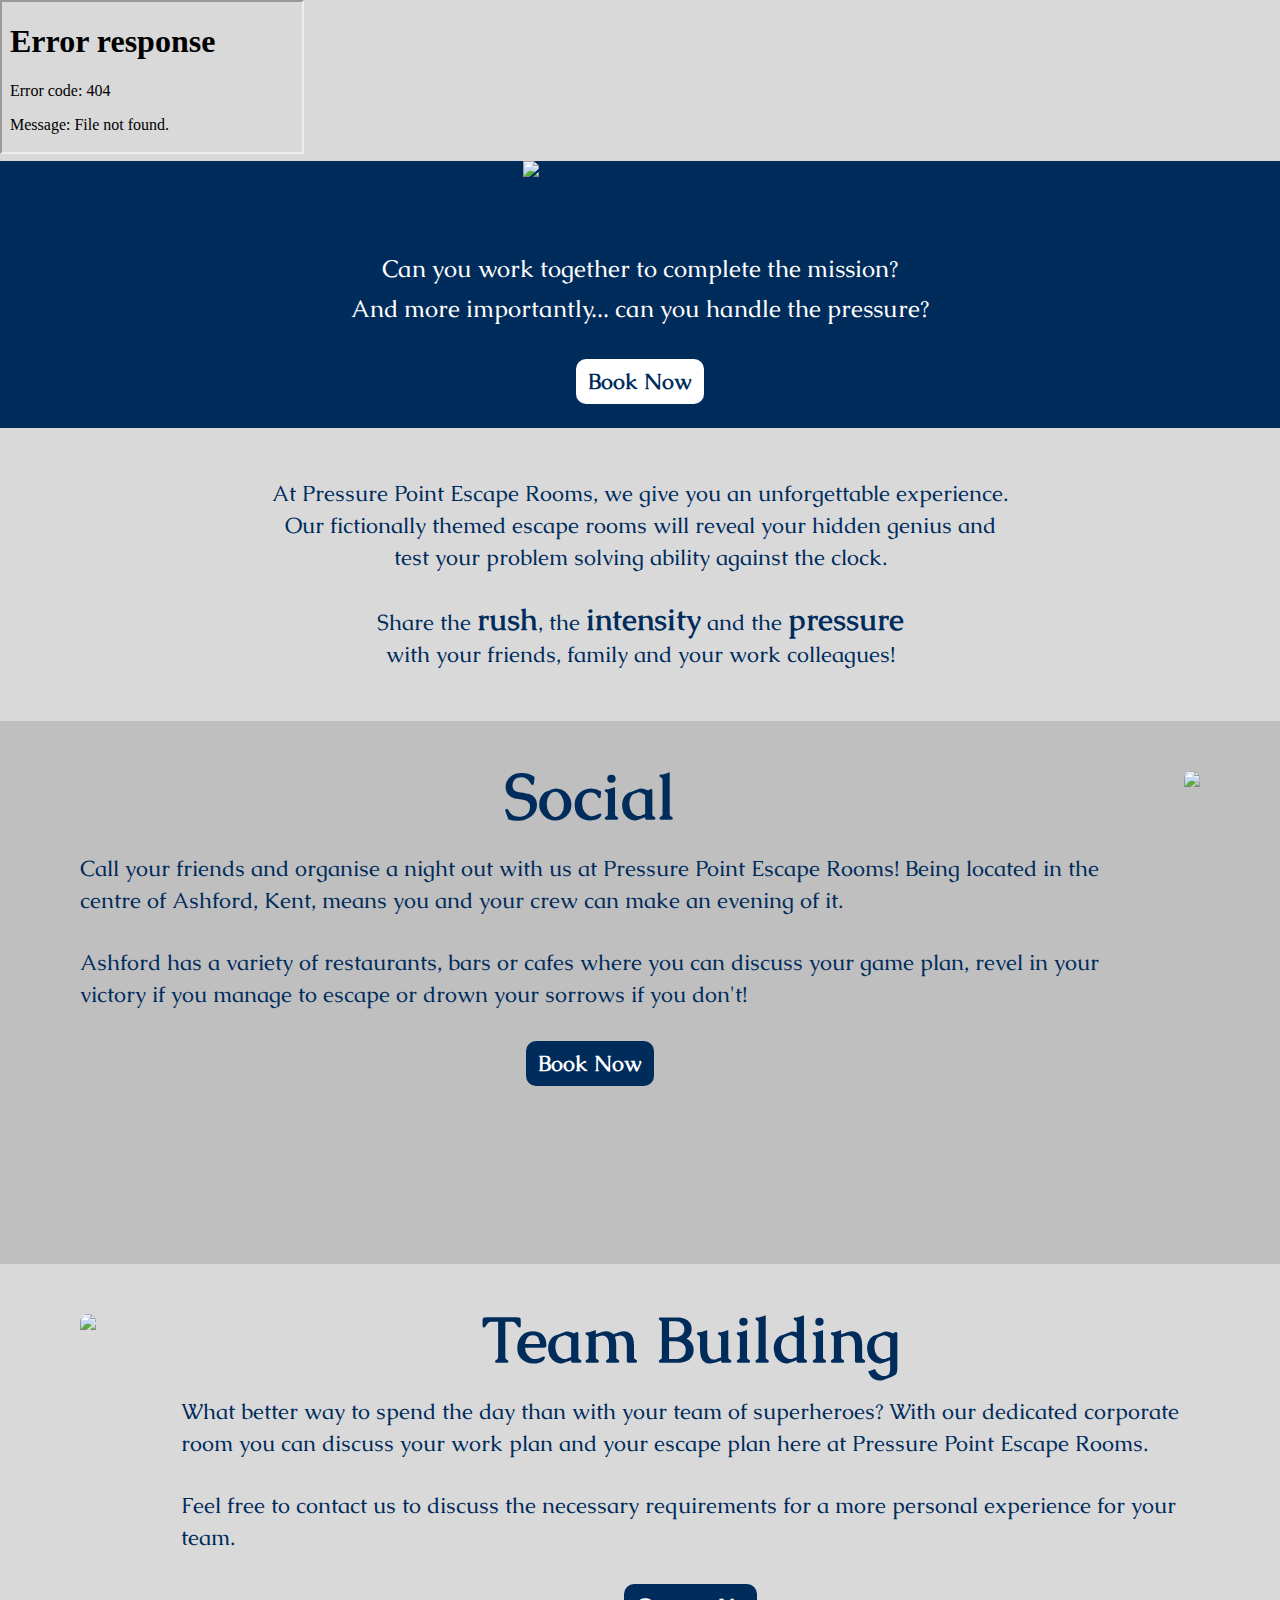
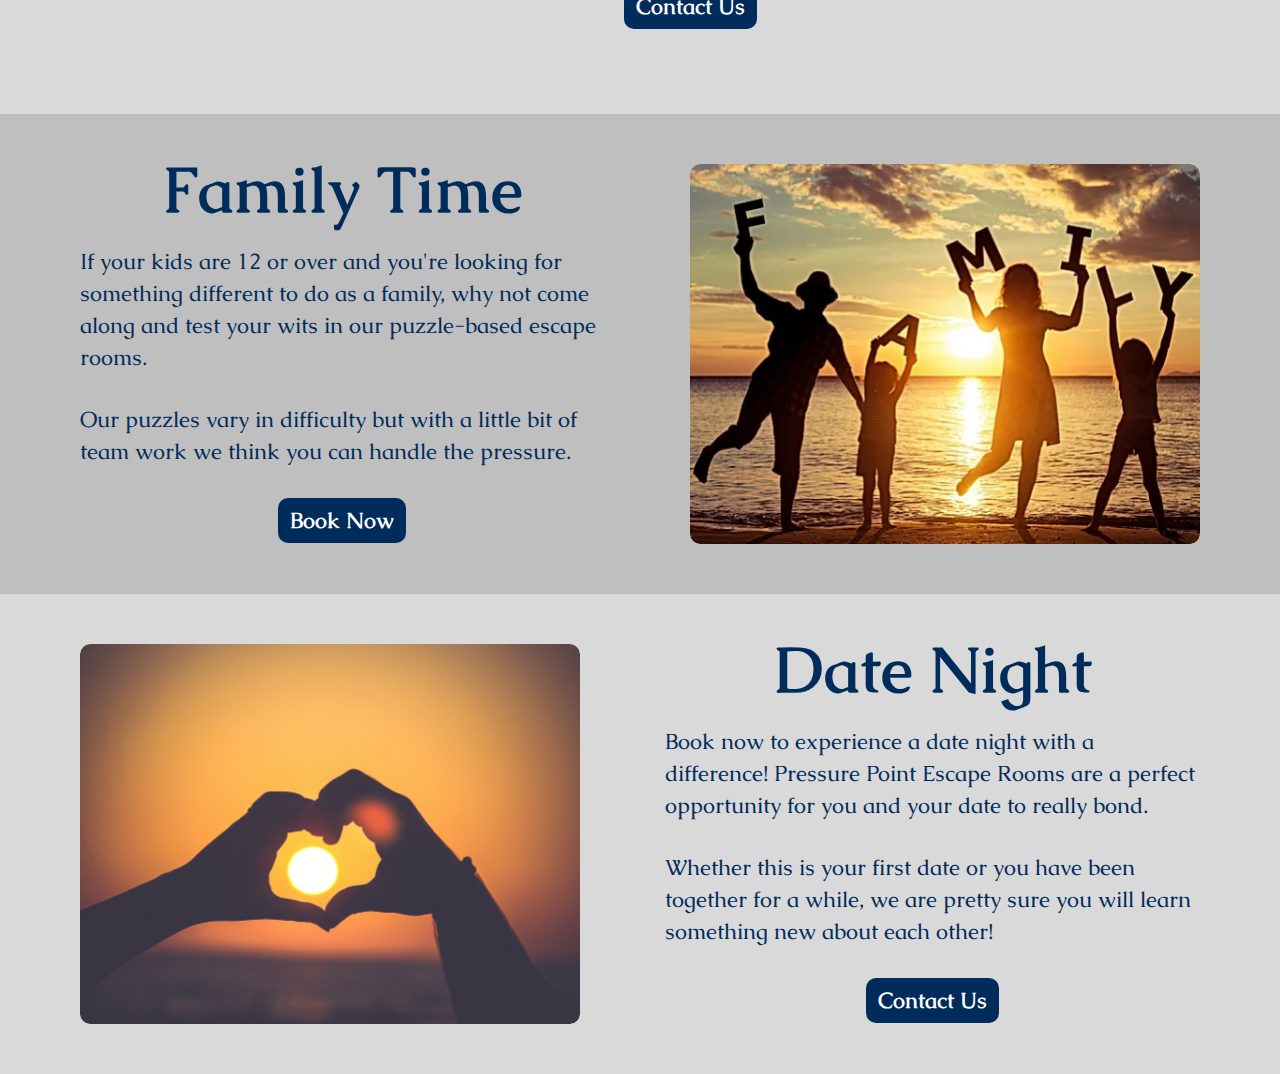
==== index.html @ ad5d79b1 "Update index.html" ====
<!DOCTYPE html>
<html lang="en">

<head>
    <meta charset="UTF-8">
    <meta name="viewport" content="width=device-width, initial-scale=1.0">

    <script src="https://code.jquery.com/jquery-3.7.1.min.js"
        integrity="sha256-/JqT3SQfawRcv/BIHPThkBvs0OEvtFFmqPF/lYI/Cxo=" crossorigin="anonymous"></script>

    <script src="scripts/script.js"></script>

    <link rel="preconnect" href="https://fonts.googleapis.com">
    <link rel="preconnect" href="https://fonts.gstatic.com" crossorigin>
    <link href="https://fonts.googleapis.com/css2?family=Caudex:wght@400;700&display=swap" rel="stylesheet">

    <link rel="stylesheet" href="https://cdnjs.cloudflare.com/ajax/libs/font-awesome/4.7.0/css/font-awesome.min.css">

    <link rel="stylesheet" href="styles/styles.css">

    <title>Pressue Point Escape Rooms</title>
</head>

<body>

    <div data-include="_header"></div>
    <iframe id="myHtml" src="partials/_header"></iframe>

    <div class="hero">
        <div class="hero-container main-container">
            <img src="images/icons/logo-white.svg" alt="Pressure Point Escape Rooms icon" class="hero__image" />
            <div class="hero__title">
                <h2>Can you work together to complete the mission?</h2>
                <h2>And more importantly... can you handle the pressure?</h2>
            </div>

            <button class="btn-secondary">Book Now</button>
        </div>
    </div>

    <div class="panel panel__primary">
        <div class="welcome-panel main-container">
            <p class="welcome-intro">At Pressure Point Escape Rooms, we give you an unforgettable experience. Our
                fictionally themed escape rooms
                will reveal your hidden genius and test your problem solving ability against the clock.</p>

            <p class="welcome-share">Share the <span>rush</span>, the <span>intensity</span> and the
                <span>pressure</span>
                with your friends, family and your work colleagues!
            </p>
        </div>
    </div>

    <div class="panel panel__secondary">
        <div class="panel__usp main-container">
            <div class="content">
                <h3 class="panel-title">Social</h3>
                <p>
                    Call your friends and organise a night out with us at Pressure Point Escape Rooms! Being located in
                    the centre of Ashford, Kent, means you and your crew can make an evening of it.
                </p>
                <p>
                    Ashford has a variety of restaurants, bars or cafes where you can discuss your game plan, revel in
                    your victory if you manage to escape or drown your sorrows if you don't!
                </p>
                <button class="btn-primary">Book Now</button>
            </div>
            <img src="images/social.jpg" class="img-social">
        </div>
    </div>

    <div class="panel">
        <div class="panel__usp panel-reverse main-container">
            <div class="content">
                <h3 class="panel-title">Team Building</h3>
                <p>
                    What better way to spend the day than with your team of superheroes? With our dedicated corporate
                    room
                    you can discuss your work plan and your escape plan here at Pressure Point Escape Rooms.
                </p>
                <p>
                    Feel free to contact us to discuss the necessary requirements for a more personal experience for
                    your
                    team.
                </p>
                <button class="btn-primary">Contact Us</button>
            </div>
            <img src="images/teamwork.jpg" class="img-teamwork">
        </div>
    </div>

    <div class="panel panel__secondary">
        <div class="panel__usp main-container">
            <div class="content">
                <h3 class="panel-title">Family Time</h3>
                <p>
                    If your kids are 12 or over and you're looking for something different to do as a family, why not
                    come along and test your wits in our puzzle-based escape rooms.
                </p>
                <p>
                    Our puzzles vary in difficulty but with a little bit of team work we think you can handle the
                    pressure.
                </p>
                <button class="btn-primary">Book Now</button>
            </div>
            <img src="images/family.jpg" class="img-family">
        </div>
    </div>

    <div class="panel">
        <div class="panel__usp panel-reverse main-container">
            <div class="content">
                <h3 class="panel-title">Date Night</h3>
                <p>
                    Book now to experience a date night with a difference! Pressure Point Escape Rooms are a perfect
                    opportunity for you and your date to really bond.
                </p>
                <p>
                    Whether this is your first date or you have been together for a while, we are pretty sure you will
                    learn
                    something new about each other!
                </p>
                <button class="btn-primary">Contact Us</button>
            </div>
            <img src="images/date.jpg" class="img-date">
        </div>
    </div>

    <div data-include="_footer"></div>
</body>

</html>
---- styles/styles.css ----
*,
*::before,
*::after {
  box-sizing: border-box;
}

* {
  margin: 0;
}

html,
body {
  height: 100%;
}

img,
picture,
video,
canvas,
svg {
  display: block;
  max-width: 100%;
}

input,
button,
textarea,
select,
address {
  font: inherit;
}

a {
  text-decoration: none;
}

p,
h1,
h2,
h3,
h4,
h5,
h6 {
  overflow-wrap: break-word;
}

body {
  font-family: "Caudex", serif;
  font-weight: 400;
  font-size: 0.75rem;
  color: hsl(211, 100%, 18%);
  background-color: hsl(0, 0%, 85%);
}

p {
  line-height: 1.25rem;
}

button {
  font-size: 1rem;
  font-weight: 700;
  padding: 0.5rem 0.75rem;
  border: none;
  border-radius: 0.625rem;
  transition: transform 0.2s ease-in-out;
}
button:hover {
  cursor: pointer;
  transform: scale(1.1);
}

.btn-primary {
  background-color: hsl(211, 100%, 18%);
  color: hsl(0, 0%, 100%);
}
.btn-primary:hover {
  background-color: hsl(0, 0%, 100%);
  color: hsl(211, 100%, 18%);
  border: 2px solid hsl(211, 100%, 18%);
}

.btn-secondary {
  background-color: hsl(0, 0%, 100%);
  color: hsl(211, 100%, 18%);
}
.btn-secondary:hover {
  background-color: hsl(211, 100%, 18%);
  color: hsl(0, 0%, 100%);
  border: 2px solid hsl(0, 0%, 100%);
}

.main-container {
  max-width: 100%;
  padding: 0px 10px;
  display: grid;
  margin: 0 auto;
}

.panel-reverse {
  flex-direction: row-reverse;
}

.panel {
  padding: 1.5rem 0;
  gap: 1.875rem;
}
.panel__primary {
  background-color: hsl(0, 0%, 85%);
}
.panel__secondary {
  background-color: hsl(0, 0%, 75%);
}
.panel__usp {
  display: flex;
  justify-content: space-between;
  gap: 2.5rem;
}
.panel__usp .content {
  display: flex;
  flex-direction: column;
  align-items: center;
  gap: 1rem;
}
.panel__usp .content .panel-title {
  font-size: 2rem;
  font-weight: 700;
  line-height: 2rem;
}
.panel__usp .content p {
  align-self: flex-start;
}
.panel__usp img {
  border-radius: 0.625rem;
}
.panel__usp .img-social,
.panel__usp .img-teamwork,
.panel__usp .img-family,
.panel__usp .img-date {
  display: none;
}

@media screen and (min-width: 48rem) {
  body {
    font-size: 1rem;
  }
  p {
    line-height: 1.6rem;
  }
  .main-container {
    max-width: 45rem;
    padding: 0px;
  }
}
@media screen and (min-width: 54rem) {
  .main-container {
    max-width: 52rem;
  }
  .panel__usp .img-social,
  .panel__usp .img-teamwork,
  .panel__usp .img-family,
  .panel__usp .img-date {
    display: block;
  }
  .panel__usp .img-social {
    height: 350px;
  }
  .panel__usp .img-teamwork {
    height: 260px;
  }
  .panel__usp .img-family,
  .panel__usp .img-date {
    height: 300px;
  }
}
@media screen and (min-width: 64rem) {
  body {
    font-size: 1.375rem;
  }
  p {
    line-height: 2rem;
  }
  button {
    font-size: 1.375rem;
  }
  .main-container {
    max-width: 62rem;
  }
  .panel {
    padding: 3.125rem 0;
  }
  .panel__usp {
    gap: 5.3125rem;
  }
  .panel__usp .content {
    gap: 1.875rem;
  }
  .panel__usp .content .panel-title {
    font-size: 4rem;
    line-height: 3.25rem;
  }
  .panel__usp .img-social {
    height: 443px;
  }
  .panel__usp .img-teamwork {
    height: 350px;
  }
  .panel__usp .img-family,
  .panel__usp .img-date {
    height: 380px;
  }
}
@media screen and (min-width: 75rem) {
  .main-container {
    max-width: 70rem;
  }
}
header {
  width: 100%;
  background-color: hsl(211, 100%, 18%);
  height: 5rem;
  padding: 0.625rem 0;
}
header .header-container {
  display: grid;
  grid-template-columns: 1fr max-content 1fr;
  grid-template-rows: 1fr;
  align-items: center;
}
header .header-container .header__logo {
  width: 3.25rem;
}
header .header-container .header__btn {
  justify-self: flex-end;
}
header .header-container .menu-mobile {
  color: hsl(0, 0%, 100%);
  font-size: 2.5rem;
  justify-self: flex-end;
}
header .header-container .menu-desktop {
  display: none;
}
header .nav-overlay {
  height: 0;
  width: 100%;
  position: fixed;
  z-index: 1;
  left: 0;
  top: 0;
  background-color: rgba(0, 44, 92, 0.9);
  overflow-x: hidden;
  transition: 0.5s;
}
header .overlay-menu {
  position: relative;
  top: 25%;
  width: 100%;
  text-align: center;
  margin-top: 30px;
}
header .nav-overlay .nav-item {
  padding: 8px;
  text-decoration: none;
  font-size: 36px;
  color: hsl(0, 0%, 100%);
  display: block;
  transition: 0.3s;
}
header .nav-overlay .nav-item:hover,
header .nav-overlay .nav-item:focus {
  font-size: 40px;
}
header .nav-overlay .btn-close {
  position: absolute;
  top: 20px;
  right: 45px;
  font-size: 60px;
}

@media screen and (min-width: 48rem) {
  header {
    height: 6.75rem;
  }
  header .header-container .header__logo {
    width: 3.75rem;
  }
  header .header-container .header__btn {
    grid-column: 3/4;
  }
  header .header-container .header__nav {
    grid-column: 2/3;
    grid-row: 1/2;
  }
  header .header-container .menu-mobile {
    display: none;
  }
  header .header-container .menu-desktop {
    display: flex;
    align-items: flex-end;
    gap: 2.5rem;
  }
  header .header-container .menu-desktop .nav-item {
    color: hsl(0, 0%, 100%);
    font-size: 1.25rem;
  }
  header .header-container .menu-desktop .active {
    font-size: 1.5rem;
    font-weight: 700;
    text-decoration: underline;
    text-underline-offset: 0.5rem;
  }
}
@media screen and (max-height: 450px) {
  header .overlay-menu .nav-item {
    font-size: 20px;
  }
  header .overlay-menu .btn-close {
    font-size: 40px;
    top: 15px;
    right: 35px;
  }
}
footer {
  background-color: hsl(211, 100%, 18%);
  width: 100%;
  padding: 1.5rem 0;
}
footer .footer-container {
  display: grid;
  grid-template-columns: 1fr;
  gap: 2rem;
}
footer .footer-container .footer__logo {
  width: 110px;
}
footer .footer-container .info__company {
  grid-row: 2/3;
  display: flex;
  justify-content: space-around;
}
footer .footer-container .info__company .address {
  color: hsl(0, 0%, 100%);
  font-size: 0.6875rem;
}
footer .footer-container .info__company .address__name {
  font-size: 0.875rem;
  font-weight: 700;
}
footer .footer-container .info__links {
  font-size: 0.8125rem;
  display: flex;
  gap: 0.5rem;
  justify-content: center;
}
footer .footer-container .info__links .link-item {
  display: flex;
  flex-direction: column;
  align-items: center;
  width: 5rem;
  color: hsl(0, 0%, 100%);
  text-align: center;
}
footer .footer-container .info__links .link-item .icon-container {
  height: 1.875rem;
}
footer .footer-container .info__links .link-item .icon-container .icon-email {
  width: 25px;
}
footer .footer-container .info__links .link-item .icon-container .icon-pin {
  width: 20px;
}
footer .footer-container .info__links .link-item .icon-container .icon-privacy,
footer .footer-container .info__links .link-item .icon-container .icon-terms {
  width: 20px;
}
footer .footer-container .info__social {
  display: flex;
  justify-content: center;
  gap: 2.5rem;
}

@media screen and (min-width: 48rem) {
  footer .footer-container {
    grid-template-columns: 1fr 1fr;
  }
  footer .footer-container .info__company {
    grid-row: 1/3;
    justify-content: normal;
    gap: 1rem;
  }
  footer .footer-container .info__company .address {
    font-size: 0.875rem;
  }
  footer .footer-container .info__company .address__name {
    font-size: 1rem;
  }
  footer .footer-container .footer__logo {
    width: 145px;
  }
  footer .footer-container .info__social {
    justify-content: flex-end;
    align-items: flex-end;
  }
  footer .footer-container .info__links {
    justify-content: flex-end;
  }
  footer .footer-container .info__links .link-item .icon-container .icon-email {
    width: 36px;
  }
  footer .footer-container .info__links .link-item .icon-container .icon-pin {
    width: 26px;
  }
  footer .footer-container .info__links .link-item .icon-container .icon-privacy,
  footer .footer-container .info__links .link-item .icon-container .icon-terms {
    width: 32px;
  }
}
.hero {
  background-color: hsl(211, 100%, 18%);
}
.hero .hero-container {
  display: flex;
  justify-items: center;
  gap: 1.25rem;
  flex-direction: column;
  align-items: center;
  padding-bottom: 1.5rem;
}
.hero__image {
  width: 150px;
}
.hero__title {
  color: hsl(0, 0%, 100%);
  text-align: center;
  line-height: 1.8rem;
}
.hero__title h2 {
  font-size: 0.875rem;
  font-weight: 400;
}

.welcome-panel {
  display: flex;
  flex-direction: column;
  align-items: center;
  text-align: center;
  gap: 1.875rem;
}
.welcome-panel .welcome-intro {
  max-width: 46.25rem;
}
.welcome-panel .welcome-share {
  max-width: 33.125rem;
}
.welcome-panel span {
  font-size: 1rem;
  font-weight: 700;
}

@media screen and (min-width: 48rem) {
  .hero__image {
    width: 235px;
  }
  .hero .hero-container {
    gap: 1.875rem;
  }
  .hero__title {
    line-height: 2.5rem;
  }
  .hero__title h2 {
    font-size: 1.5rem;
  }
  .welcome-panel span {
    font-size: 1.875rem;
  }
}/*# sourceMappingURL=styles.css.map */
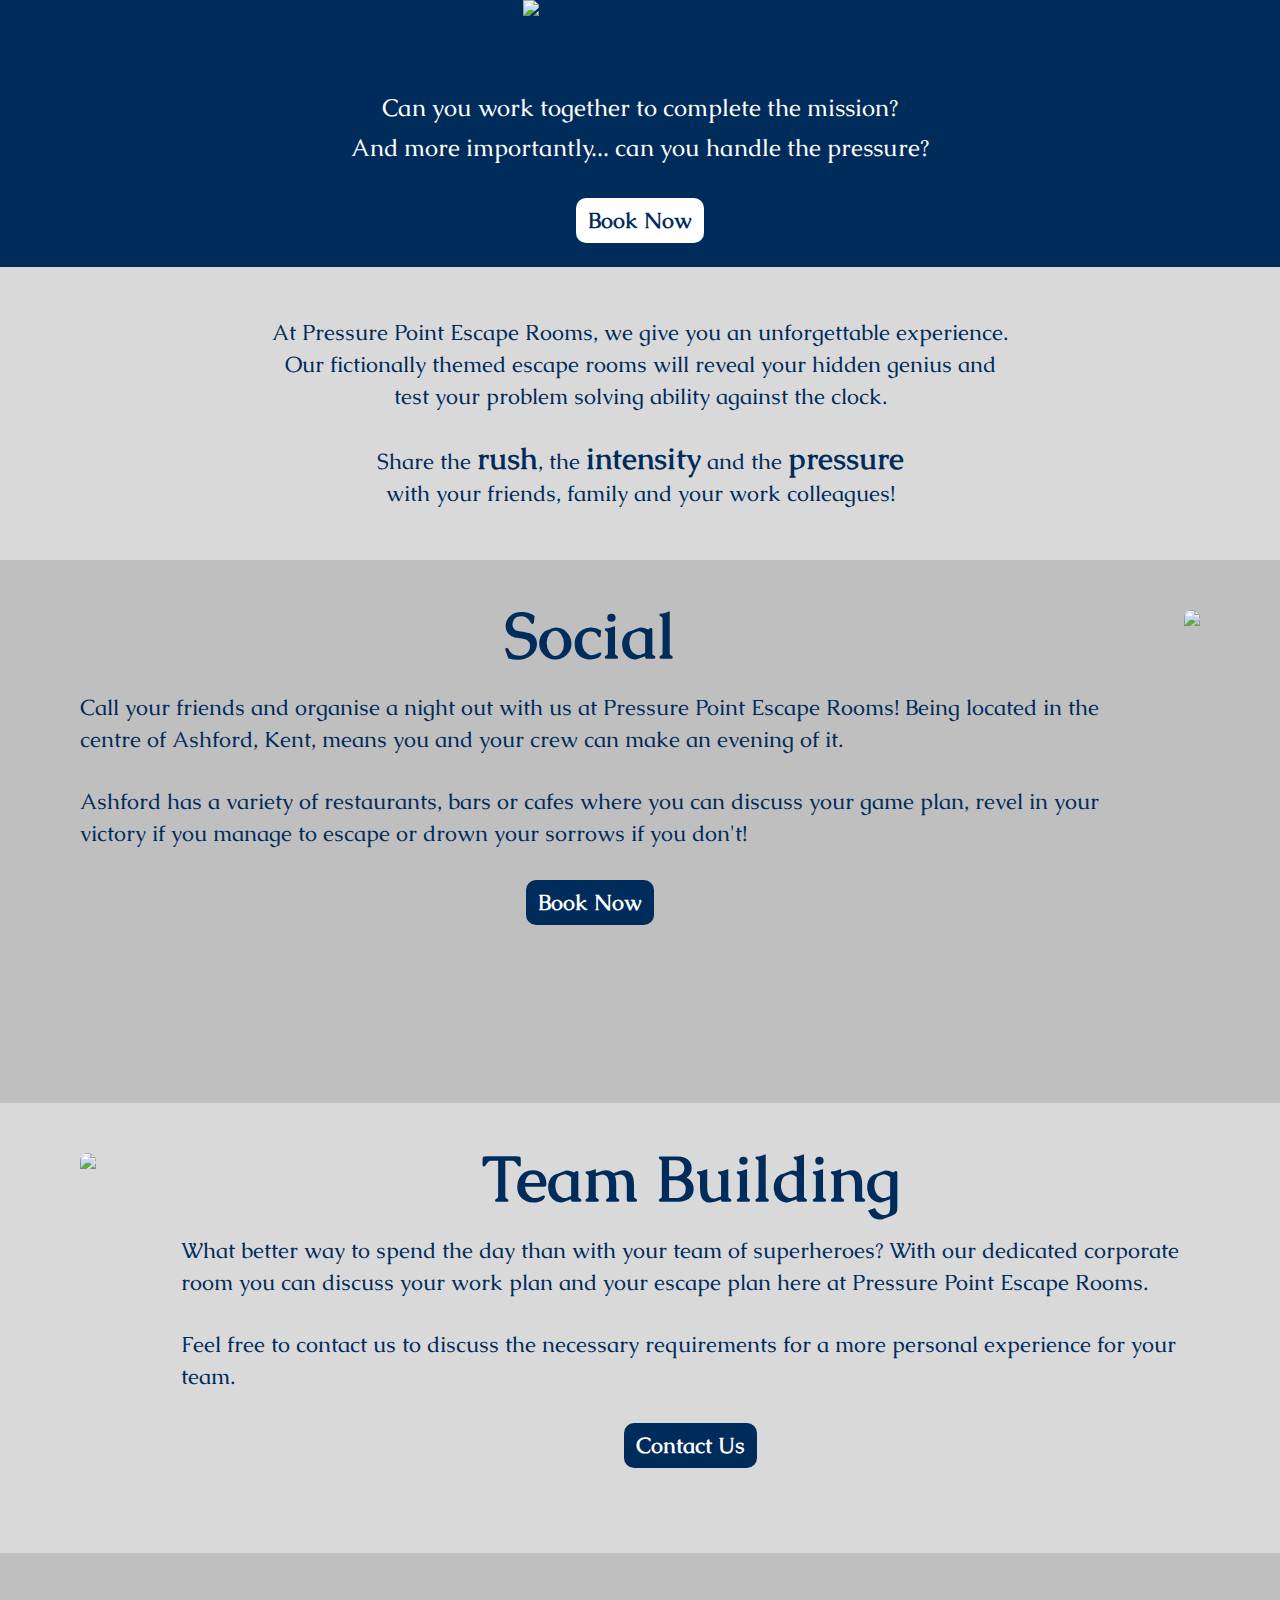
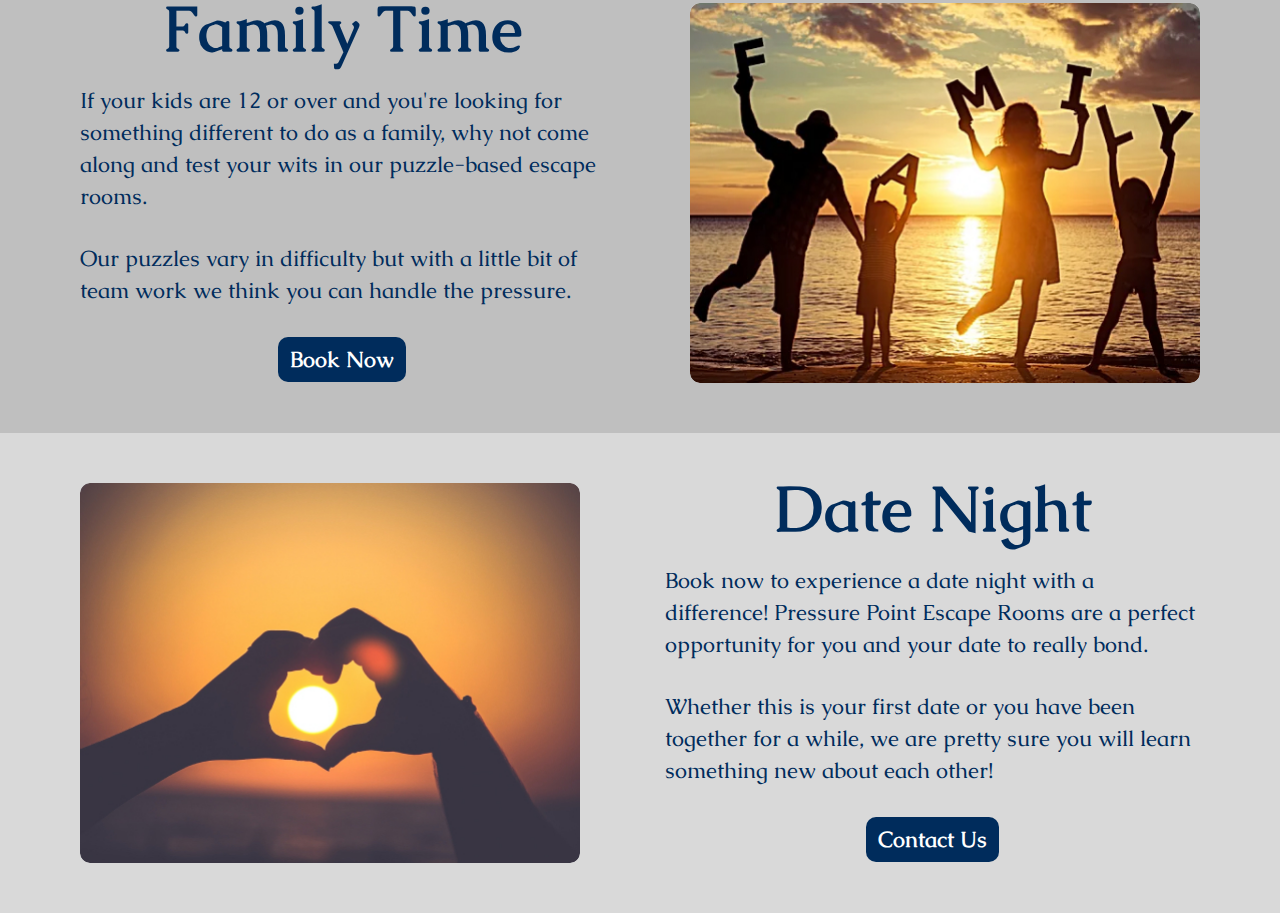
==== commit fd7c642c: "Update index.html" ====
--- a/index.html
+++ b/index.html
@@ -24,7 +24,6 @@
 <body>
 
     <div data-include="_header"></div>
-    <iframe id="myHtml" src="partials/_header"></iframe>
 
     <div class="hero">
         <div class="hero-container main-container">
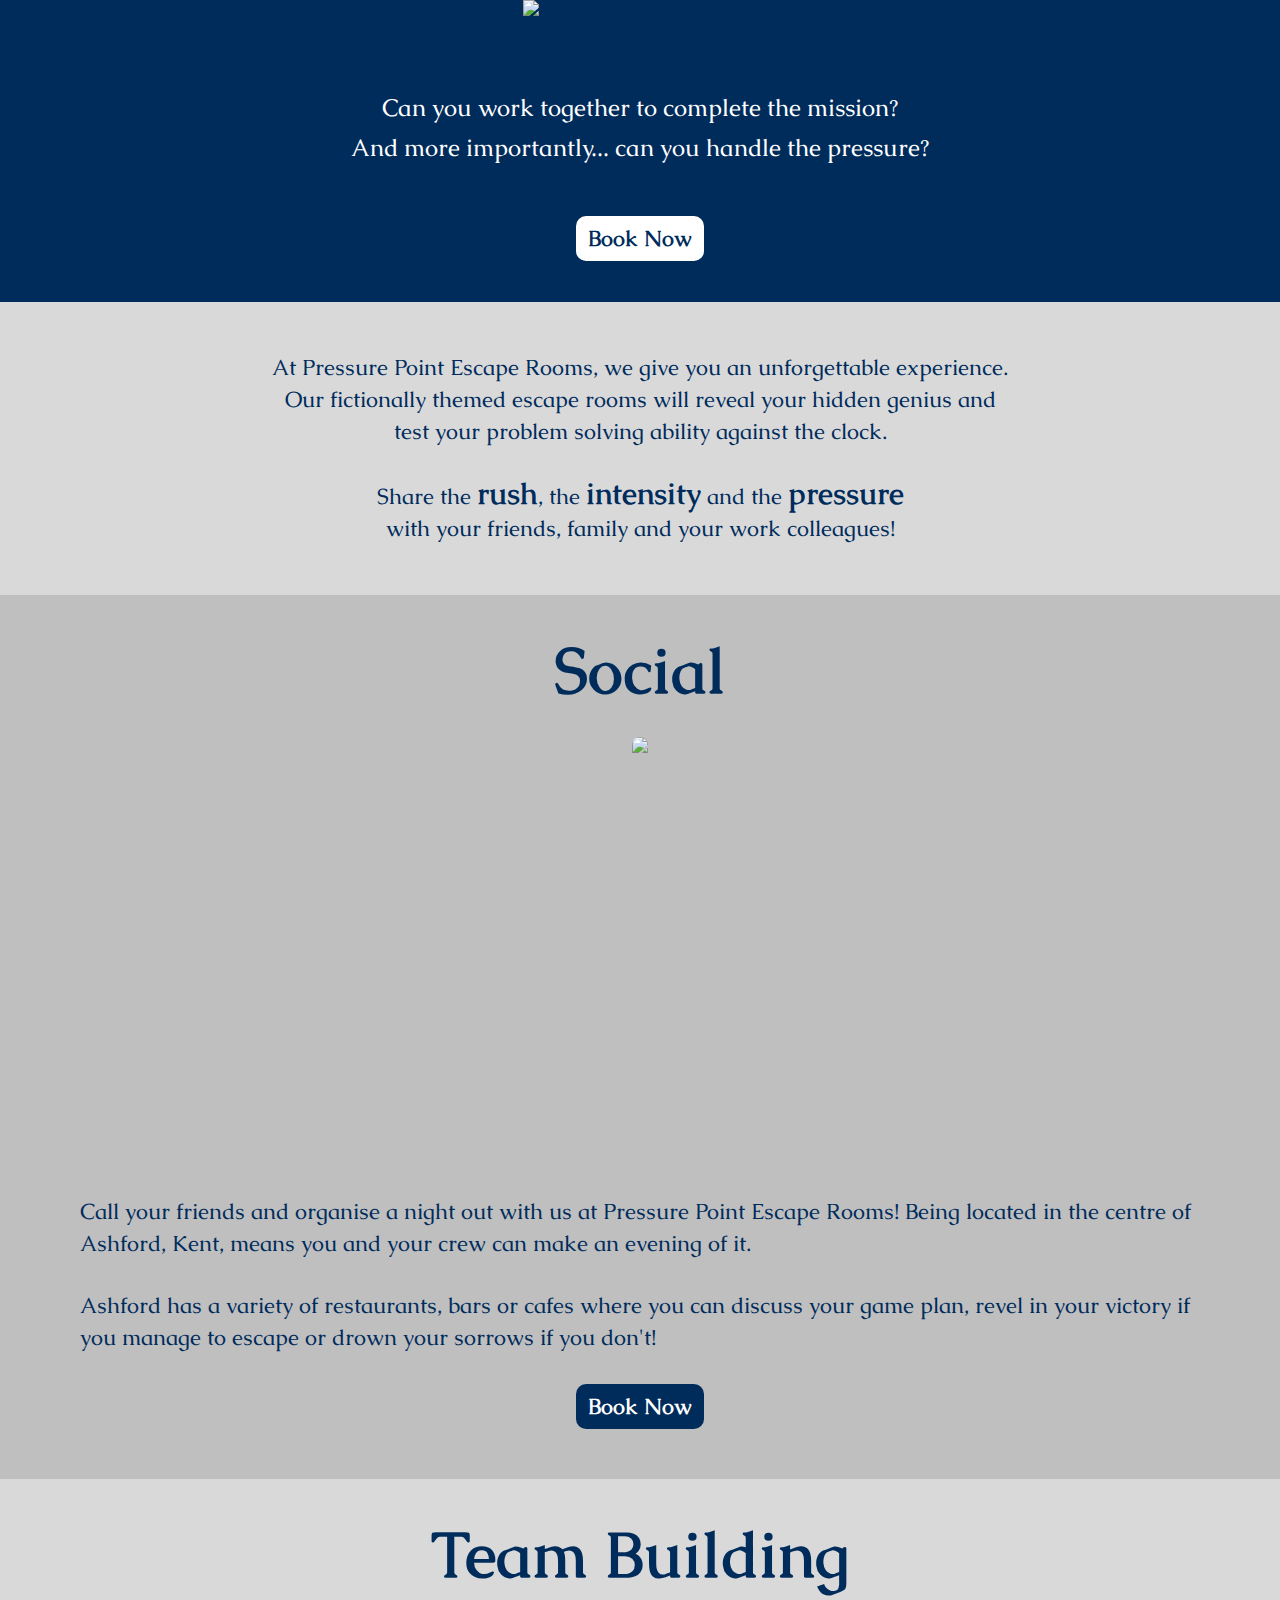
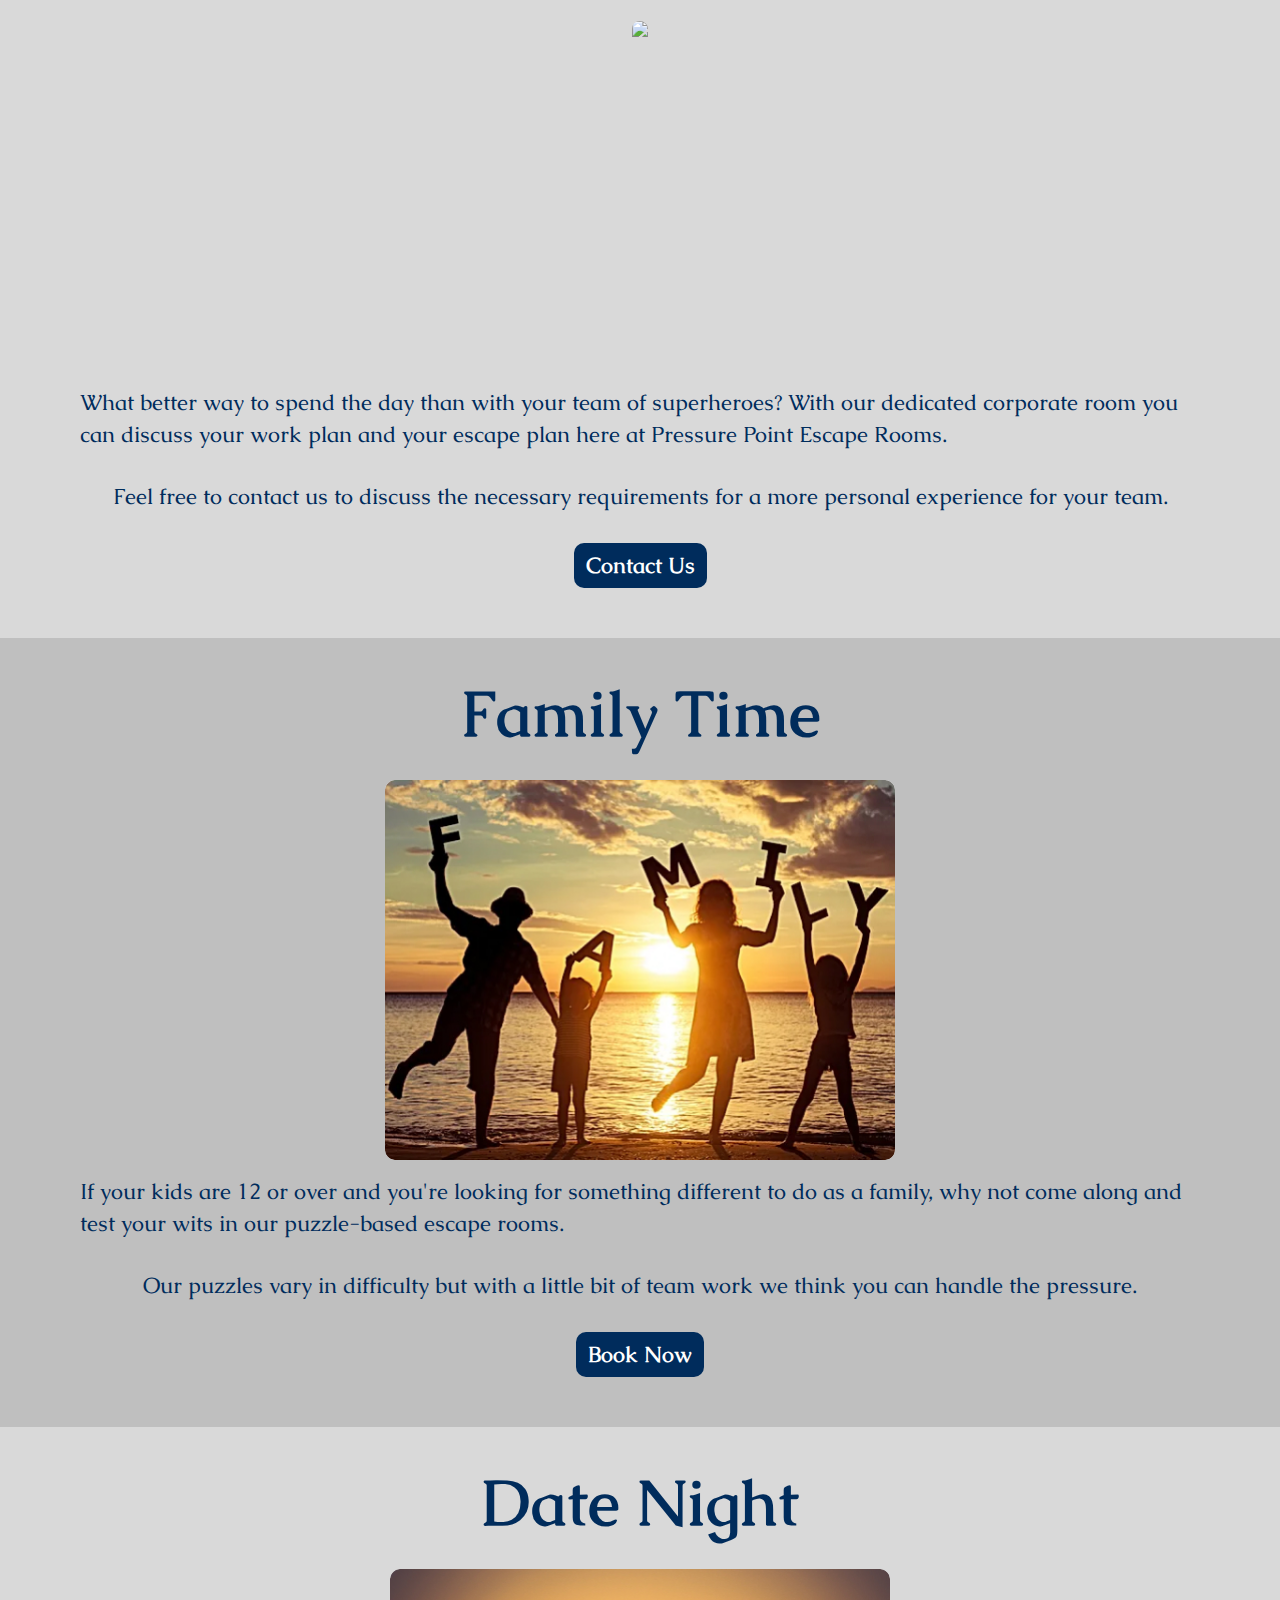
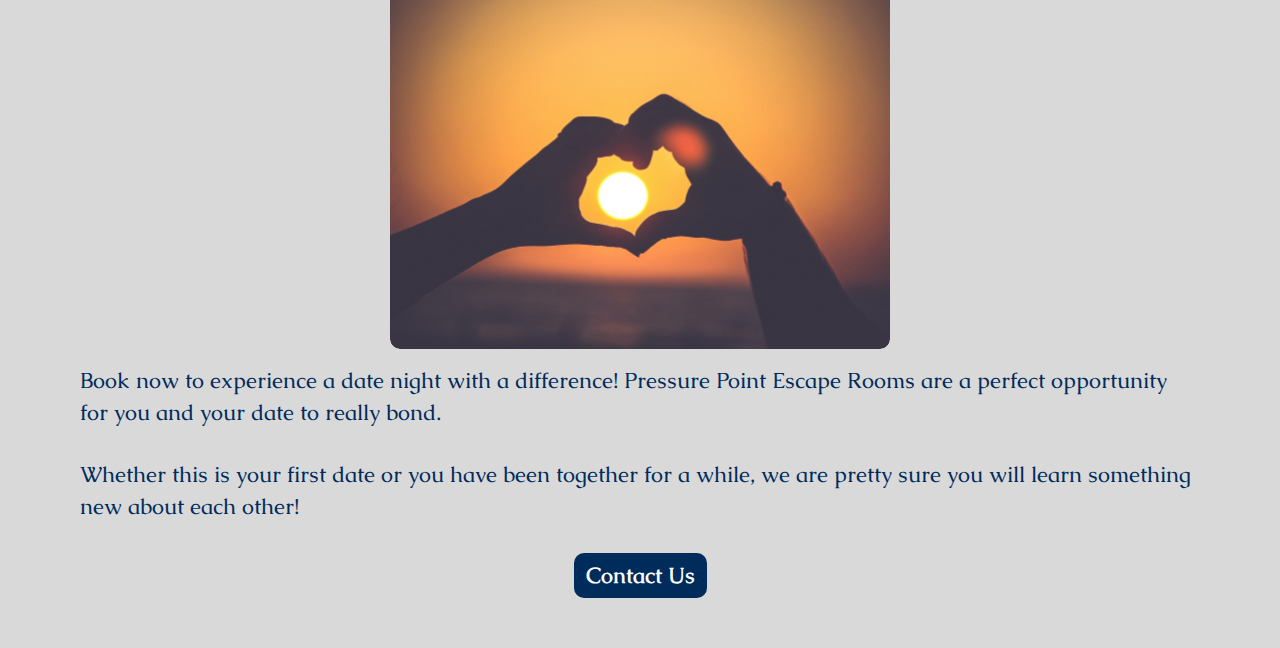
==== commit cc7bc7dd: "refactoring mobile view" ====
--- a/index.html
+++ b/index.html
@@ -23,7 +23,7 @@
 
 <body>
 
-    <div data-include="_header"></div>
+    <div data-include="header"></div>
 
     <div class="hero">
         <div class="hero-container main-container">
@@ -52,80 +52,94 @@
 
     <div class="panel panel__secondary">
         <div class="panel__usp main-container">
+            <h3 class="panel-title">Social</h3>
             <div class="content">
-                <h3 class="panel-title">Social</h3>
-                <p>
-                    Call your friends and organise a night out with us at Pressure Point Escape Rooms! Being located in
-                    the centre of Ashford, Kent, means you and your crew can make an evening of it.
-                </p>
-                <p>
-                    Ashford has a variety of restaurants, bars or cafes where you can discuss your game plan, revel in
-                    your victory if you manage to escape or drown your sorrows if you don't!
-                </p>
-                <button class="btn-primary">Book Now</button>
+                <img src="images/social.jpg" class="img-social">
+                <div class="content__desc">
+                    <p>
+                        Call your friends and organise a night out with us at Pressure Point Escape Rooms! Being located
+                        in
+                        the centre of Ashford, Kent, means you and your crew can make an evening of it.
+                    </p>
+                    <p>
+                        Ashford has a variety of restaurants, bars or cafes where you can discuss your game plan, revel
+                        in
+                        your victory if you manage to escape or drown your sorrows if you don't!
+                    </p>
+                    <button class="btn-primary">Book Now</button>
+                </div>
             </div>
-            <img src="images/social.jpg" class="img-social">
+
         </div>
     </div>
 
     <div class="panel">
         <div class="panel__usp panel-reverse main-container">
+            <h3 class="panel-title">Team Building</h3>
             <div class="content">
-                <h3 class="panel-title">Team Building</h3>
-                <p>
-                    What better way to spend the day than with your team of superheroes? With our dedicated corporate
-                    room
-                    you can discuss your work plan and your escape plan here at Pressure Point Escape Rooms.
-                </p>
-                <p>
-                    Feel free to contact us to discuss the necessary requirements for a more personal experience for
-                    your
-                    team.
-                </p>
-                <button class="btn-primary">Contact Us</button>
+                <img src="images/teamwork.jpg" class="img-teamwork">
+                <div class="content__desc">
+                    <p>
+                        What better way to spend the day than with your team of superheroes? With our dedicated
+                        corporate
+                        room
+                        you can discuss your work plan and your escape plan here at Pressure Point Escape Rooms.
+                    </p>
+                    <p>
+                        Feel free to contact us to discuss the necessary requirements for a more personal experience for
+                        your
+                        team.
+                    </p>
+                    <button class="btn-primary">Contact Us</button>
+                </div>
             </div>
-            <img src="images/teamwork.jpg" class="img-teamwork">
         </div>
     </div>
 
     <div class="panel panel__secondary">
         <div class="panel__usp main-container">
+            <h3 class="panel-title">Family Time</h3>
             <div class="content">
-                <h3 class="panel-title">Family Time</h3>
-                <p>
-                    If your kids are 12 or over and you're looking for something different to do as a family, why not
-                    come along and test your wits in our puzzle-based escape rooms.
-                </p>
-                <p>
-                    Our puzzles vary in difficulty but with a little bit of team work we think you can handle the
-                    pressure.
-                </p>
-                <button class="btn-primary">Book Now</button>
+                <img src="images/family.jpg" class="img-family">
+                <div class="content__desc">
+                    <p>
+                        If your kids are 12 or over and you're looking for something different to do as a family, why
+                        not
+                        come along and test your wits in our puzzle-based escape rooms.
+                    </p>
+                    <p>
+                        Our puzzles vary in difficulty but with a little bit of team work we think you can handle the
+                        pressure.
+                    </p>
+                    <button class="btn-primary">Book Now</button>
+                </div>
             </div>
-            <img src="images/family.jpg" class="img-family">
         </div>
     </div>
 
     <div class="panel">
         <div class="panel__usp panel-reverse main-container">
+            <h3 class="panel-title">Date Night</h3>
             <div class="content">
-                <h3 class="panel-title">Date Night</h3>
-                <p>
-                    Book now to experience a date night with a difference! Pressure Point Escape Rooms are a perfect
-                    opportunity for you and your date to really bond.
-                </p>
-                <p>
-                    Whether this is your first date or you have been together for a while, we are pretty sure you will
-                    learn
-                    something new about each other!
-                </p>
-                <button class="btn-primary">Contact Us</button>
+                <img src="images/date.jpg" class="img-date">
+                <div class="content__desc">
+                    <p>
+                        Book now to experience a date night with a difference! Pressure Point Escape Rooms are a perfect
+                        opportunity for you and your date to really bond.
+                    </p>
+                    <p>
+                        Whether this is your first date or you have been together for a while, we are pretty sure you
+                        will
+                        learn
+                        something new about each other!
+                    </p>
+                    <button class="btn-primary">Contact Us</button>
+                </div>
             </div>
-            <img src="images/date.jpg" class="img-date">
         </div>
     </div>
 
-    <div data-include="_footer"></div>
+    <div data-include="footer"></div>
 </body>
 
-</html>
+</html>--- a/styles/styles.css
+++ b/styles/styles.css
@@ -111,32 +111,37 @@
   background-color: hsl(0, 0%, 75%);
 }
 .panel__usp {
-  display: flex;
-  justify-content: space-between;
-  gap: 2.5rem;
-}
-.panel__usp .content {
-  display: flex;
-  flex-direction: column;
-  align-items: center;
-  gap: 1rem;
-}
-.panel__usp .content .panel-title {
+  display: grid;
+  gap: 1.5rem;
+  justify-items: center;
+}
+.panel__usp .panel-title {
   font-size: 2rem;
   font-weight: 700;
-  line-height: 2rem;
-}
-.panel__usp .content p {
+  line-height: 1.5rem;
+}
+.panel__usp .content {
+  display: grid;
+  justify-items: center;
+  gap: 1rem;
+}
+.panel__usp .content img {
+  border-radius: 0.625rem;
+}
+.panel__usp .content .img-social,
+.panel__usp .content .img-teamwork,
+.panel__usp .content .img-family,
+.panel__usp .content .img-date {
+  height: 100px;
+}
+.panel__usp .content .content__desc {
+  display: grid;
+  grid-template-rows: max-content max-content 1fr;
+  justify-items: center;
+  gap: 1rem;
+}
+.panel__usp .content .content__desc p {
   align-self: flex-start;
-}
-.panel__usp img {
-  border-radius: 0.625rem;
-}
-.panel__usp .img-social,
-.panel__usp .img-teamwork,
-.panel__usp .img-family,
-.panel__usp .img-date {
-  display: none;
 }
 
 @media screen and (min-width: 48rem) {
@@ -150,25 +155,35 @@
     max-width: 45rem;
     padding: 0px;
   }
+  .panel__usp .content .img-social,
+  .panel__usp .content .img-teamwork,
+  .panel__usp .content .img-family,
+  .panel__usp .content .img-date {
+    display: block;
+  }
+  .panel__usp .content .img-social {
+    height: 320px;
+  }
+  .panel__usp .content .img-teamwork {
+    height: 235px;
+  }
+  .panel__usp .content .img-family,
+  .panel__usp .content .img-date {
+    height: 260px;
+  }
 }
 @media screen and (min-width: 54rem) {
   .main-container {
     max-width: 52rem;
   }
-  .panel__usp .img-social,
-  .panel__usp .img-teamwork,
-  .panel__usp .img-family,
-  .panel__usp .img-date {
-    display: block;
-  }
-  .panel__usp .img-social {
+  .panel__usp .content .img-social {
     height: 350px;
   }
-  .panel__usp .img-teamwork {
+  .panel__usp .content .img-teamwork {
     height: 260px;
   }
-  .panel__usp .img-family,
-  .panel__usp .img-date {
+  .panel__usp .content .img-family,
+  .panel__usp .content .img-date {
     height: 300px;
   }
 }
@@ -189,29 +204,45 @@
     padding: 3.125rem 0;
   }
   .panel__usp {
-    gap: 5.3125rem;
-  }
-  .panel__usp .content {
-    gap: 1.875rem;
-  }
-  .panel__usp .content .panel-title {
+    gap: 2.5rem;
+  }
+  .panel__usp .panel-title {
     font-size: 4rem;
     line-height: 3.25rem;
   }
-  .panel__usp .img-social {
-    height: 443px;
-  }
-  .panel__usp .img-teamwork {
-    height: 350px;
-  }
-  .panel__usp .img-family,
-  .panel__usp .img-date {
-    height: 380px;
+  .panel__usp .content .content__desc {
+    gap: 1.875rem;
+  }
+  .panel__usp .content .img-social {
+    height: 430px;
+  }
+  .panel__usp .content .img-teamwork {
+    height: 320px;
+  }
+  .panel__usp .content .img-family,
+  .panel__usp .content .img-date {
+    height: 370px;
   }
 }
 @media screen and (min-width: 75rem) {
   .main-container {
     max-width: 70rem;
+  }
+  .panel {
+    padding: 3.125rem 0;
+  }
+  .panel__usp {
+    gap: 2.5rem;
+  }
+  .panel__usp .content .img-social {
+    height: 443px;
+  }
+  .panel__usp .content .img-teamwork {
+    height: 350px;
+  }
+  .panel__usp .content .img-family,
+  .panel__usp .content .img-date {
+    height: 380px;
   }
 }
 header {
@@ -419,11 +450,11 @@
   background-color: hsl(211, 100%, 18%);
 }
 .hero .hero-container {
-  display: flex;
+  display: grid;
+  grid-template-rows: max-content 1fr 1fr;
   justify-items: center;
+  align-items: center;
   gap: 1.25rem;
-  flex-direction: column;
-  align-items: center;
   padding-bottom: 1.5rem;
 }
 .hero__image {
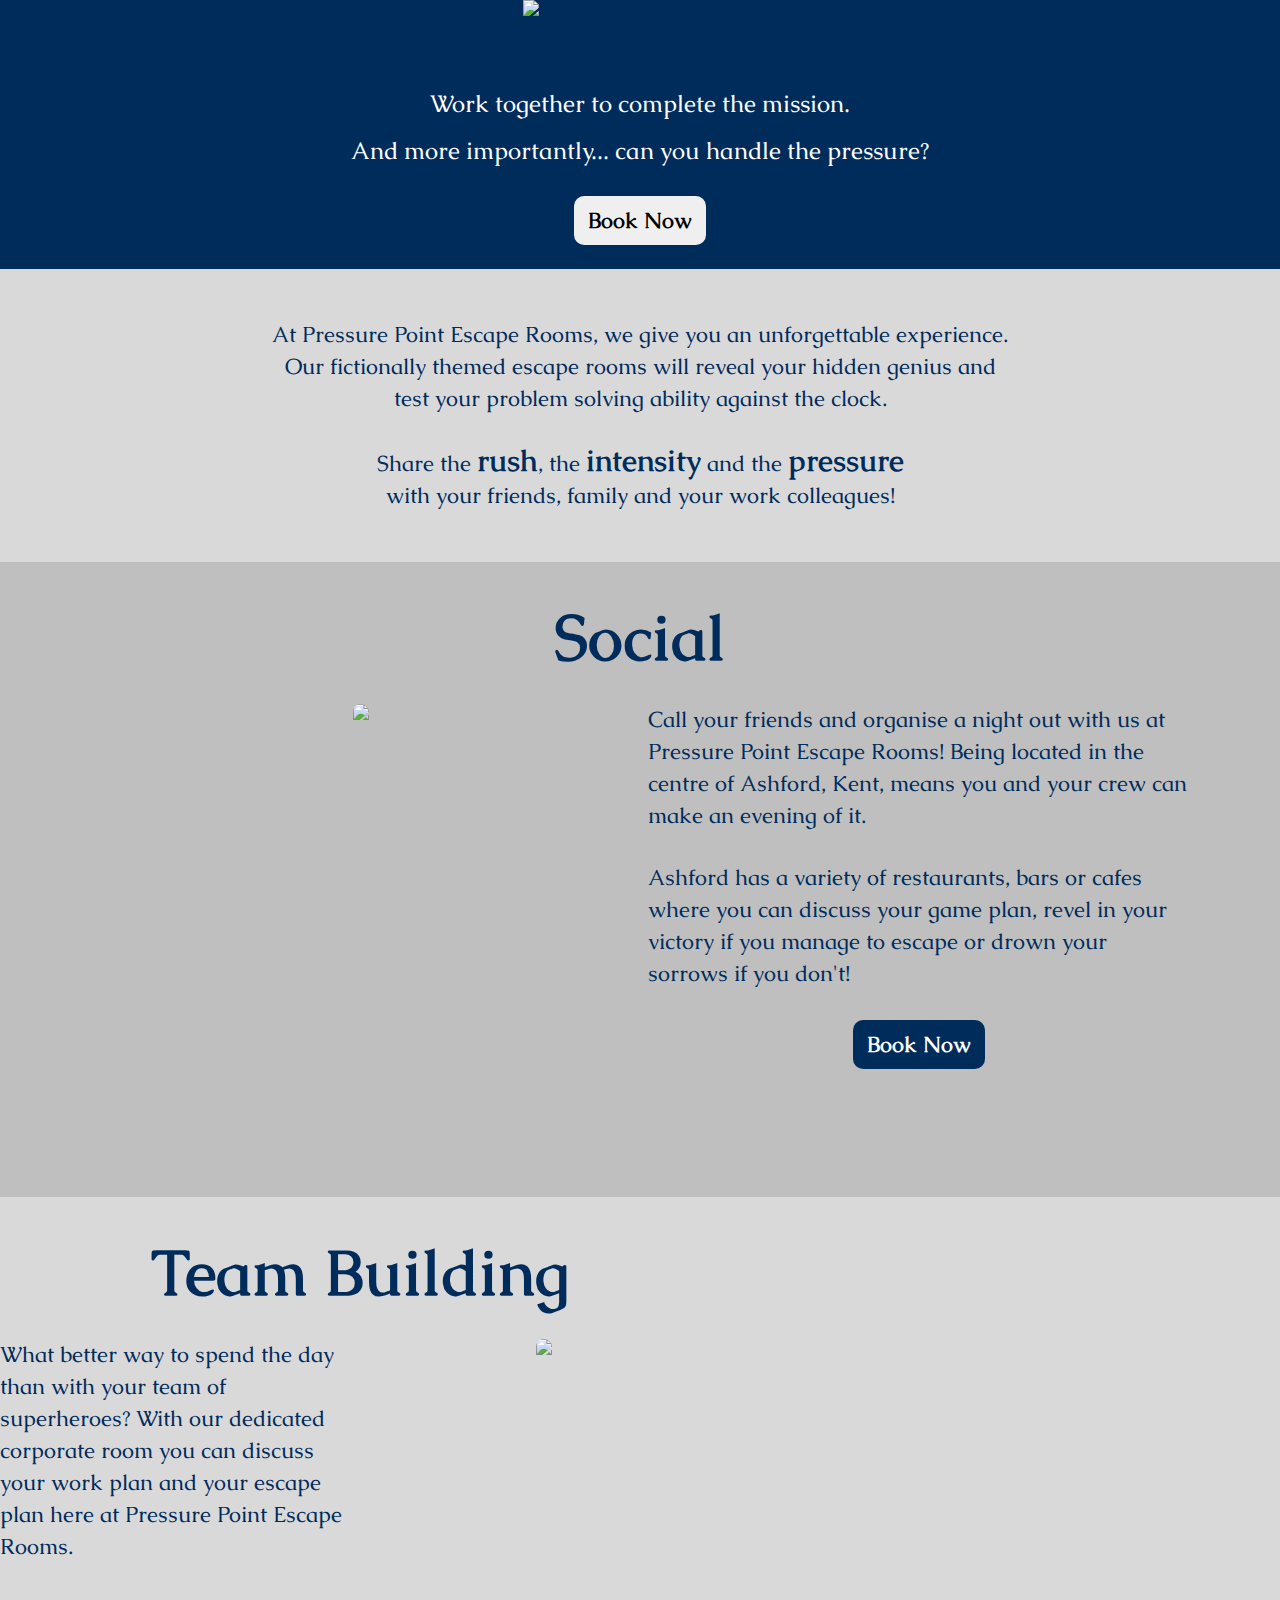
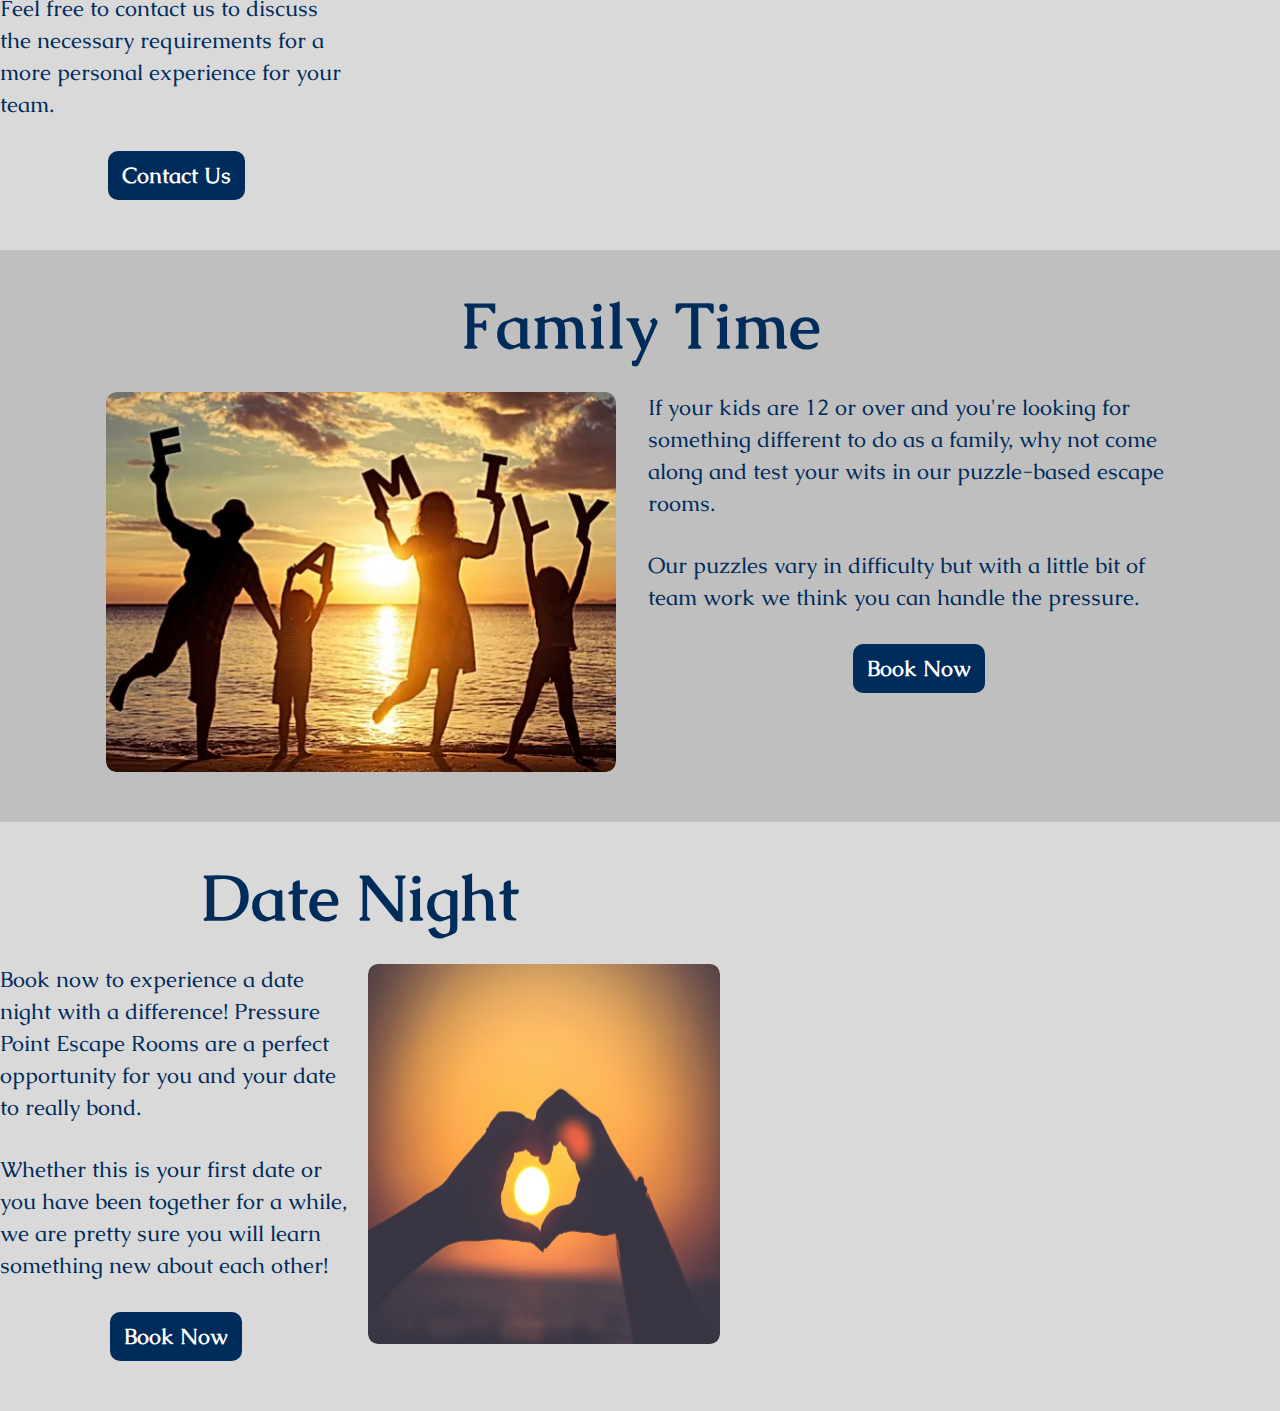
==== commit 52fdd538: "Merge branch 'main'" ====
--- a/index.html
+++ b/index.html
@@ -26,19 +26,18 @@
     <div data-include="header"></div>
 
     <div class="hero">
-        <div class="hero-container main-container">
+        <div class="hero-container main__container">
             <img src="images/icons/logo-white.svg" alt="Pressure Point Escape Rooms icon" class="hero__image" />
             <div class="hero__title">
-                <h2>Can you work together to complete the mission?</h2>
-                <h2>And more importantly... can you handle the pressure?</h2>
+                <h2>Work together to complete the mission.</h2>
+                <h2>And more importantly... <br /> can you handle the pressure?</h2>
             </div>
-
             <button class="btn-secondary">Book Now</button>
         </div>
     </div>
 
     <div class="panel panel__primary">
-        <div class="welcome-panel main-container">
+        <div class="welcome-panel main__container">
             <p class="welcome-intro">At Pressure Point Escape Rooms, we give you an unforgettable experience. Our
                 fictionally themed escape rooms
                 will reveal your hidden genius and test your problem solving ability against the clock.</p>
@@ -51,7 +50,7 @@
     </div>
 
     <div class="panel panel__secondary">
-        <div class="panel__usp main-container">
+        <div class="panel__usp main__container">
             <h3 class="panel-title">Social</h3>
             <div class="content">
                 <img src="images/social.jpg" class="img-social">
@@ -74,11 +73,11 @@
     </div>
 
     <div class="panel">
-        <div class="panel__usp panel-reverse main-container">
+        <div class="panel__usp main-container">
             <h3 class="panel-title">Team Building</h3>
             <div class="content">
                 <img src="images/teamwork.jpg" class="img-teamwork">
-                <div class="content__desc">
+                <div class="content__desc content__reverse">
                     <p>
                         What better way to spend the day than with your team of superheroes? With our dedicated
                         corporate
@@ -97,7 +96,7 @@
     </div>
 
     <div class="panel panel__secondary">
-        <div class="panel__usp main-container">
+        <div class="panel__usp main__container">
             <h3 class="panel-title">Family Time</h3>
             <div class="content">
                 <img src="images/family.jpg" class="img-family">
@@ -118,11 +117,11 @@
     </div>
 
     <div class="panel">
-        <div class="panel__usp panel-reverse main-container">
+        <div class="panel__usp main-container">
             <h3 class="panel-title">Date Night</h3>
             <div class="content">
                 <img src="images/date.jpg" class="img-date">
-                <div class="content__desc">
+                <div class="content__desc content__reverse">
                     <p>
                         Book now to experience a date night with a difference! Pressure Point Escape Rooms are a perfect
                         opportunity for you and your date to really bond.
@@ -133,7 +132,7 @@
                         learn
                         something new about each other!
                     </p>
-                    <button class="btn-primary">Contact Us</button>
+                    <button class="btn-primary">Book Now</button>
                 </div>
             </div>
         </div>
--- a/styles/styles.css
+++ b/styles/styles.css
@@ -47,7 +47,7 @@
 body {
   font-family: "Caudex", serif;
   font-weight: 400;
-  font-size: 0.75rem;
+  font-size: 0.9375rem;
   color: hsl(211, 100%, 18%);
   background-color: hsl(0, 0%, 85%);
 }
@@ -57,10 +57,10 @@
 }
 
 button {
-  font-size: 1rem;
+  font-size: 1.125rem;
   font-weight: 700;
   padding: 0.5rem 0.75rem;
-  border: none;
+  border: 2px solid transparent;
   border-radius: 0.625rem;
   transition: transform 0.2s ease-in-out;
 }
@@ -79,25 +79,21 @@
   border: 2px solid hsl(211, 100%, 18%);
 }
 
-.btn-secondary {
+.btn__secondary {
   background-color: hsl(0, 0%, 100%);
   color: hsl(211, 100%, 18%);
 }
-.btn-secondary:hover {
+.btn__secondary:hover {
   background-color: hsl(211, 100%, 18%);
   color: hsl(0, 0%, 100%);
   border: 2px solid hsl(0, 0%, 100%);
 }
 
-.main-container {
+.main__container {
   max-width: 100%;
   padding: 0px 10px;
   display: grid;
   margin: 0 auto;
-}
-
-.panel-reverse {
-  flex-direction: row-reverse;
 }
 
 .panel {
@@ -132,19 +128,21 @@
 .panel__usp .content .img-teamwork,
 .panel__usp .content .img-family,
 .panel__usp .content .img-date {
-  height: 100px;
+  height: 175px;
 }
 .panel__usp .content .content__desc {
   display: grid;
   grid-template-rows: max-content max-content 1fr;
-  justify-items: center;
   gap: 1rem;
 }
 .panel__usp .content .content__desc p {
   align-self: flex-start;
 }
-
-@media screen and (min-width: 48rem) {
+.panel__usp .content .content__desc button {
+  justify-self: center;
+}
+
+@media screen and (min-width: 37.5rem) {
   body {
     font-size: 1rem;
   }
@@ -152,17 +150,14 @@
     line-height: 1.6rem;
   }
   .main-container {
-    max-width: 45rem;
+    max-width: 35rem;
     padding: 0px;
   }
-  .panel__usp .content .img-social,
-  .panel__usp .content .img-teamwork,
-  .panel__usp .content .img-family,
-  .panel__usp .content .img-date {
-    display: block;
+  .panel__usp .content {
+    grid-template-columns: 1fr 1fr;
   }
   .panel__usp .content .img-social {
-    height: 320px;
+    height: 275px;
   }
   .panel__usp .content .img-teamwork {
     height: 235px;
@@ -171,9 +166,28 @@
   .panel__usp .content .img-date {
     height: 260px;
   }
+  .panel__usp .content .content__desc {
+    display: grid;
+    grid-template-rows: max-content max-content 1fr;
+    gap: 1rem;
+  }
+  .panel__usp .content .content__desc p {
+    align-self: flex-start;
+  }
+  .panel__usp .content .content__desc button {
+    align-self: start;
+  }
+  .panel__usp .content__reverse:nth-child(even) {
+    order: -1;
+  }
+}
+@media screen and (min-width: 48rem) {
+  .main-container {
+    max-width: 45rem;
+  }
 }
 @media screen and (min-width: 54rem) {
-  .main-container {
+  .main__container {
     max-width: 52rem;
   }
   .panel__usp .content .img-social {
@@ -197,7 +211,7 @@
   button {
     font-size: 1.375rem;
   }
-  .main-container {
+  .main__container {
     max-width: 62rem;
   }
   .panel {
@@ -225,7 +239,7 @@
   }
 }
 @media screen and (min-width: 75rem) {
-  .main-container {
+  .main__container {
     max-width: 70rem;
   }
   .panel {
@@ -251,27 +265,27 @@
   height: 5rem;
   padding: 0.625rem 0;
 }
-header .header-container {
+header .header {
   display: grid;
   grid-template-columns: 1fr max-content 1fr;
   grid-template-rows: 1fr;
   align-items: center;
 }
-header .header-container .header__logo {
+header .header .header__logo {
   width: 3.25rem;
 }
-header .header-container .header__btn {
+header .header .header__btn {
   justify-self: flex-end;
 }
-header .header-container .menu-mobile {
+header .header .menu__mobile {
   color: hsl(0, 0%, 100%);
   font-size: 2.5rem;
   justify-self: flex-end;
 }
-header .header-container .menu-desktop {
+header .header .menu__desktop {
   display: none;
 }
-header .nav-overlay {
+header .nav__overlay {
   height: 0;
   width: 100%;
   position: fixed;
@@ -282,14 +296,14 @@
   overflow-x: hidden;
   transition: 0.5s;
 }
-header .overlay-menu {
+header .overlay__menu {
   position: relative;
   top: 25%;
   width: 100%;
   text-align: center;
   margin-top: 30px;
 }
-header .nav-overlay .nav-item {
+header .nav__overlay .nav__item {
   padding: 8px;
   text-decoration: none;
   font-size: 36px;
@@ -297,11 +311,11 @@
   display: block;
   transition: 0.3s;
 }
-header .nav-overlay .nav-item:hover,
-header .nav-overlay .nav-item:focus {
+header .nav__overlay .nav__item:hover,
+header .nav__overlay .nav__item:focus {
   font-size: 40px;
 }
-header .nav-overlay .btn-close {
+header .nav__overlay .btn-close {
   position: absolute;
   top: 20px;
   right: 45px;
@@ -312,29 +326,29 @@
   header {
     height: 6.75rem;
   }
-  header .header-container .header__logo {
+  header .header .header__logo {
     width: 3.75rem;
   }
-  header .header-container .header__btn {
+  header .header .header__btn {
     grid-column: 3/4;
   }
-  header .header-container .header__nav {
+  header .header .header__nav {
     grid-column: 2/3;
     grid-row: 1/2;
   }
-  header .header-container .menu-mobile {
+  header .header .menu__mobile {
     display: none;
   }
-  header .header-container .menu-desktop {
+  header .header .menu__desktop {
     display: flex;
     align-items: flex-end;
     gap: 2.5rem;
   }
-  header .header-container .menu-desktop .nav-item {
+  header .header .menu__desktop .nav__item {
     color: hsl(0, 0%, 100%);
     font-size: 1.25rem;
   }
-  header .header-container .menu-desktop .active {
+  header .header .menu__desktop .active {
     font-size: 1.5rem;
     font-weight: 700;
     text-decoration: underline;
@@ -342,10 +356,10 @@
   }
 }
 @media screen and (max-height: 450px) {
-  header .overlay-menu .nav-item {
+  header .overlay__menu .nav__item {
     font-size: 20px;
   }
-  header .overlay-menu .btn-close {
+  header .overlay__menu .btn-close {
     font-size: 40px;
     top: 15px;
     right: 35px;
@@ -451,10 +465,10 @@
 }
 .hero .hero-container {
   display: grid;
-  grid-template-rows: max-content 1fr 1fr;
+  grid-template-rows: max-content 1fr;
   justify-items: center;
   align-items: center;
-  gap: 1.25rem;
+  gap: 2rem;
   padding-bottom: 1.5rem;
 }
 .hero__image {
@@ -463,10 +477,11 @@
 .hero__title {
   color: hsl(0, 0%, 100%);
   text-align: center;
-  line-height: 1.8rem;
+  display: grid;
+  gap: 1rem;
 }
 .hero__title h2 {
-  font-size: 0.875rem;
+  font-size: 1.25rem;
   font-weight: 400;
 }
 
@@ -488,6 +503,11 @@
   font-weight: 700;
 }
 
+@media screen and (min-width: 37.5rem) {
+  .hero__title h2 br {
+    display: none;
+  }
+}
 @media screen and (min-width: 48rem) {
   .hero__image {
     width: 235px;
@@ -495,9 +515,6 @@
   .hero .hero-container {
     gap: 1.875rem;
   }
-  .hero__title {
-    line-height: 2.5rem;
-  }
   .hero__title h2 {
     font-size: 1.5rem;
   }
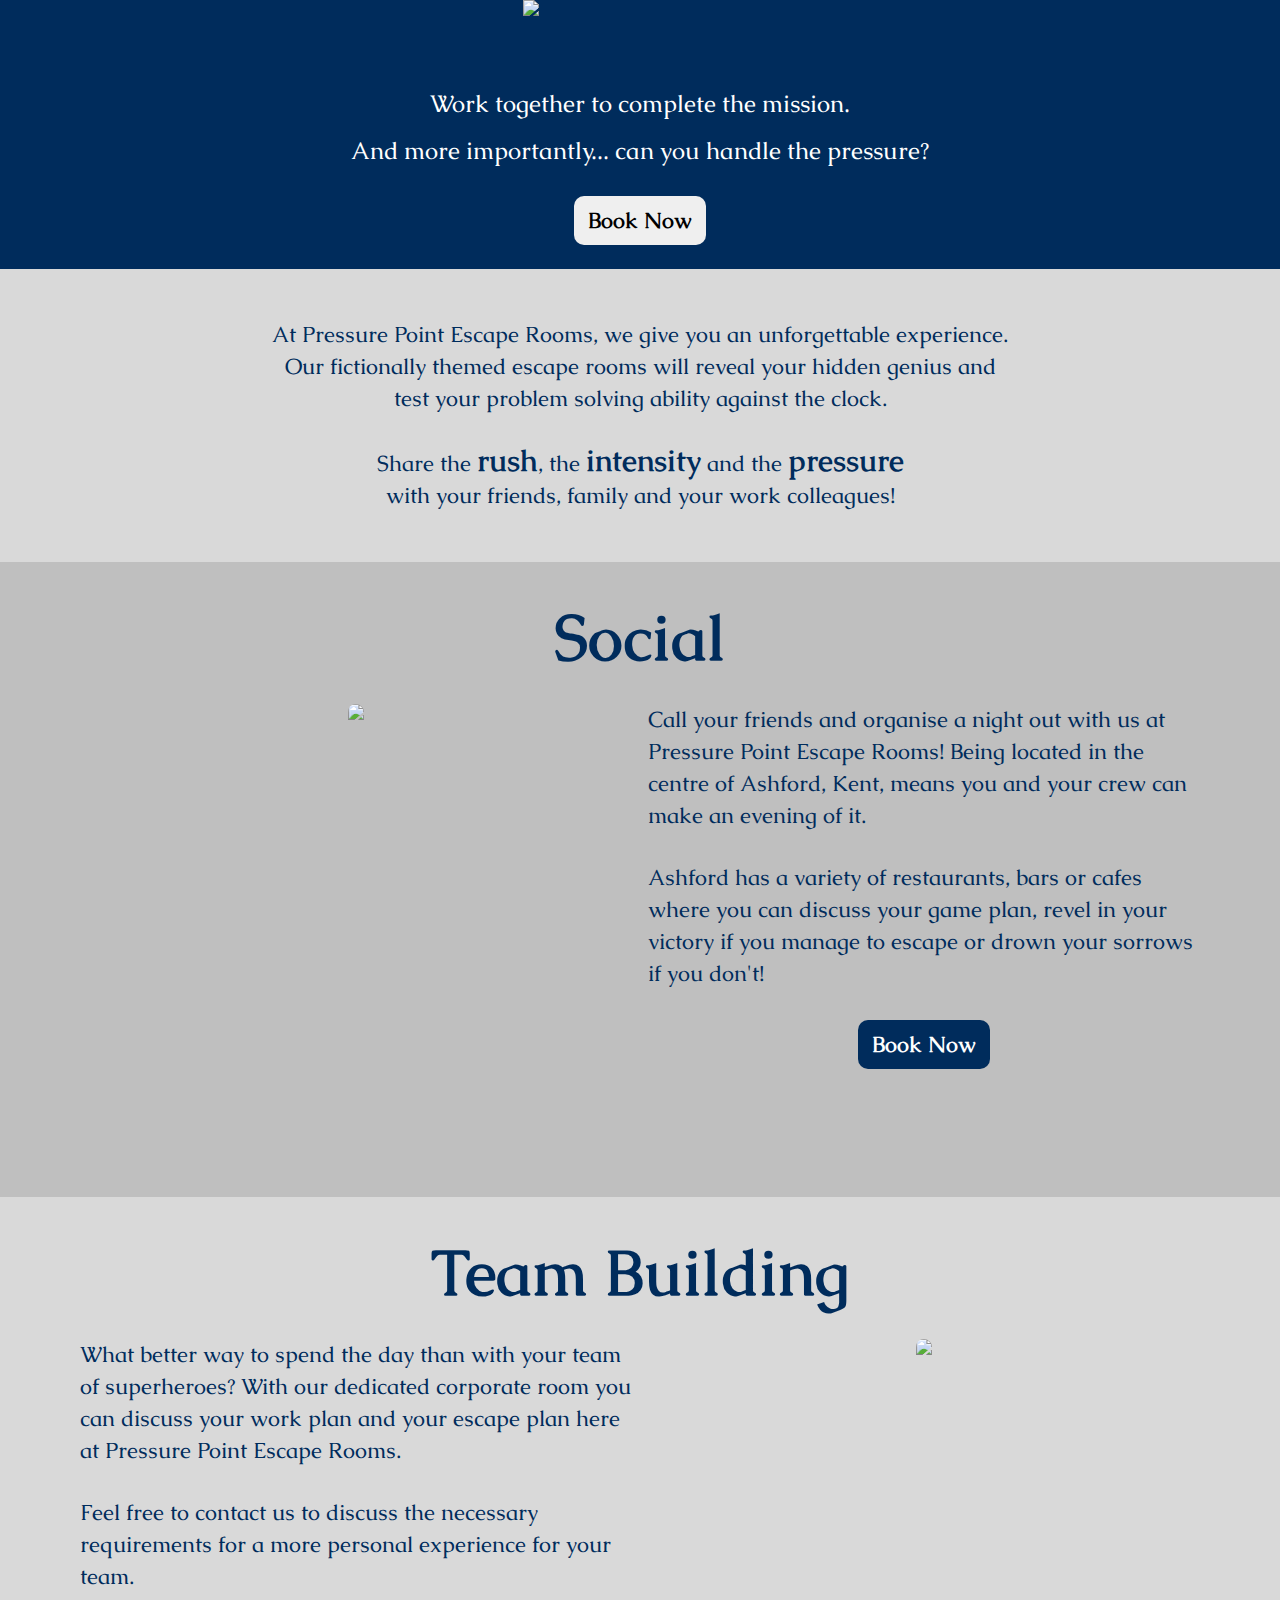
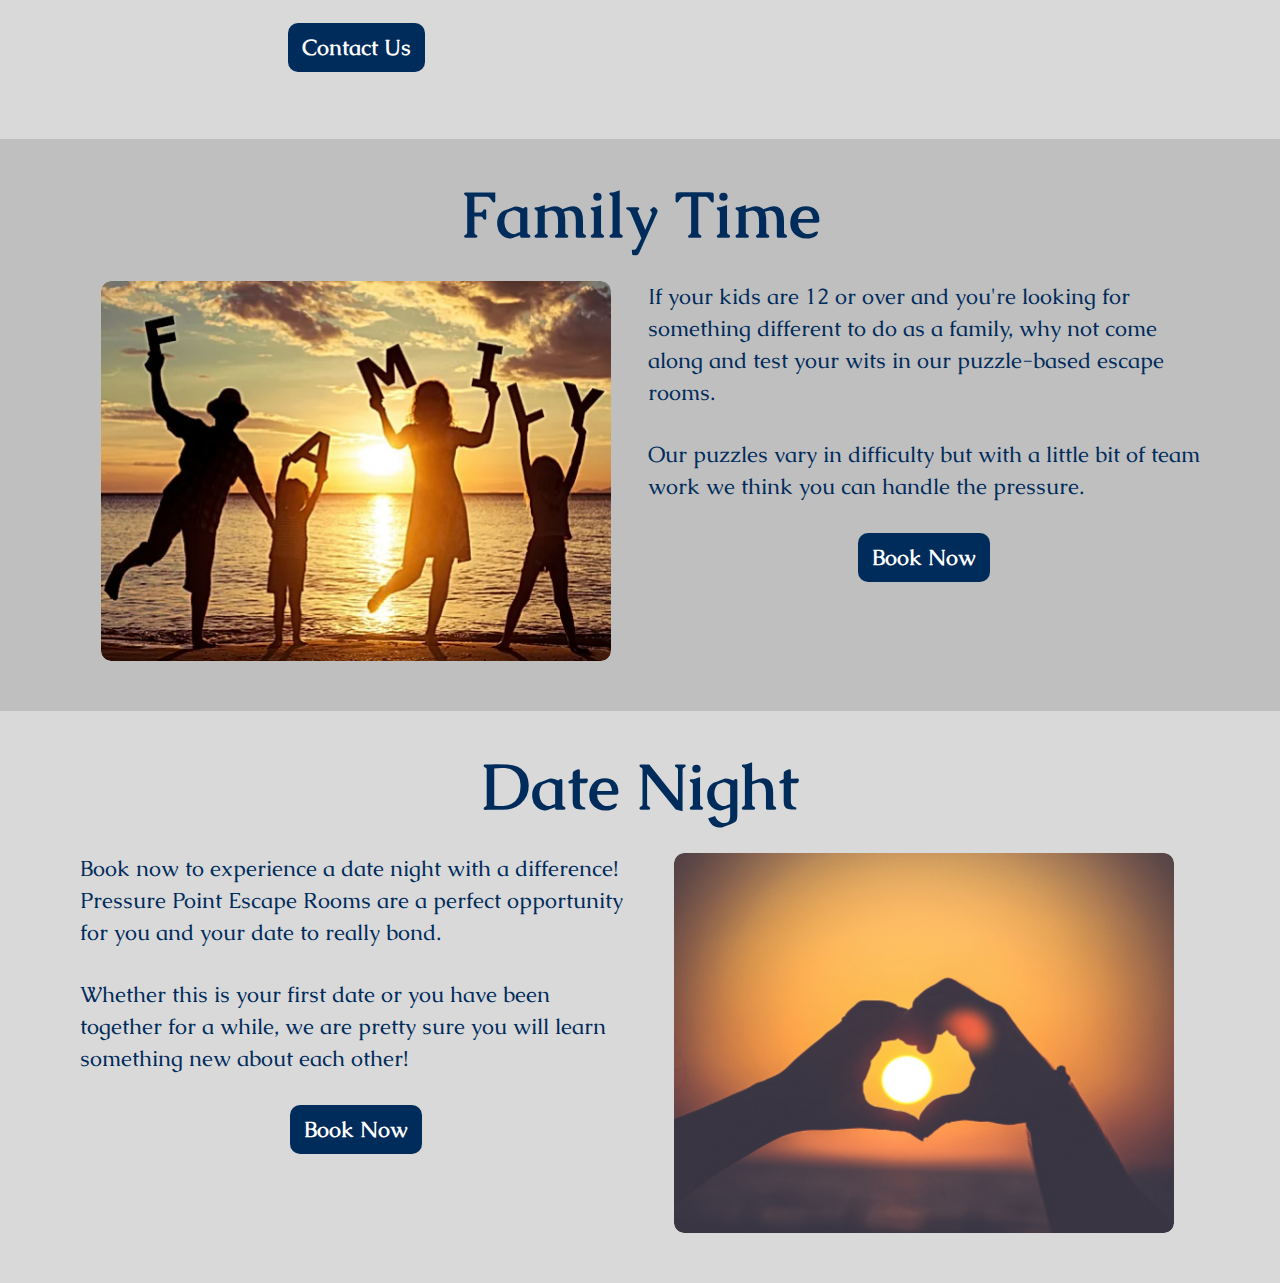
==== commit 38aa8b6c: "fix container issue" ====
--- a/index.html
+++ b/index.html
@@ -73,7 +73,7 @@
     </div>
 
     <div class="panel">
-        <div class="panel__usp main-container">
+        <div class="panel__usp main__container">
             <h3 class="panel-title">Team Building</h3>
             <div class="content">
                 <img src="images/teamwork.jpg" class="img-teamwork">
@@ -117,7 +117,7 @@
     </div>
 
     <div class="panel">
-        <div class="panel__usp main-container">
+        <div class="panel__usp main__container">
             <h3 class="panel-title">Date Night</h3>
             <div class="content">
                 <img src="images/date.jpg" class="img-date">
--- a/styles/styles.css
+++ b/styles/styles.css
@@ -149,7 +149,7 @@
   p {
     line-height: 1.6rem;
   }
-  .main-container {
+  .main__container {
     max-width: 35rem;
     padding: 0px;
   }
@@ -182,7 +182,7 @@
   }
 }
 @media screen and (min-width: 48rem) {
-  .main-container {
+  .main__container {
     max-width: 45rem;
   }
 }
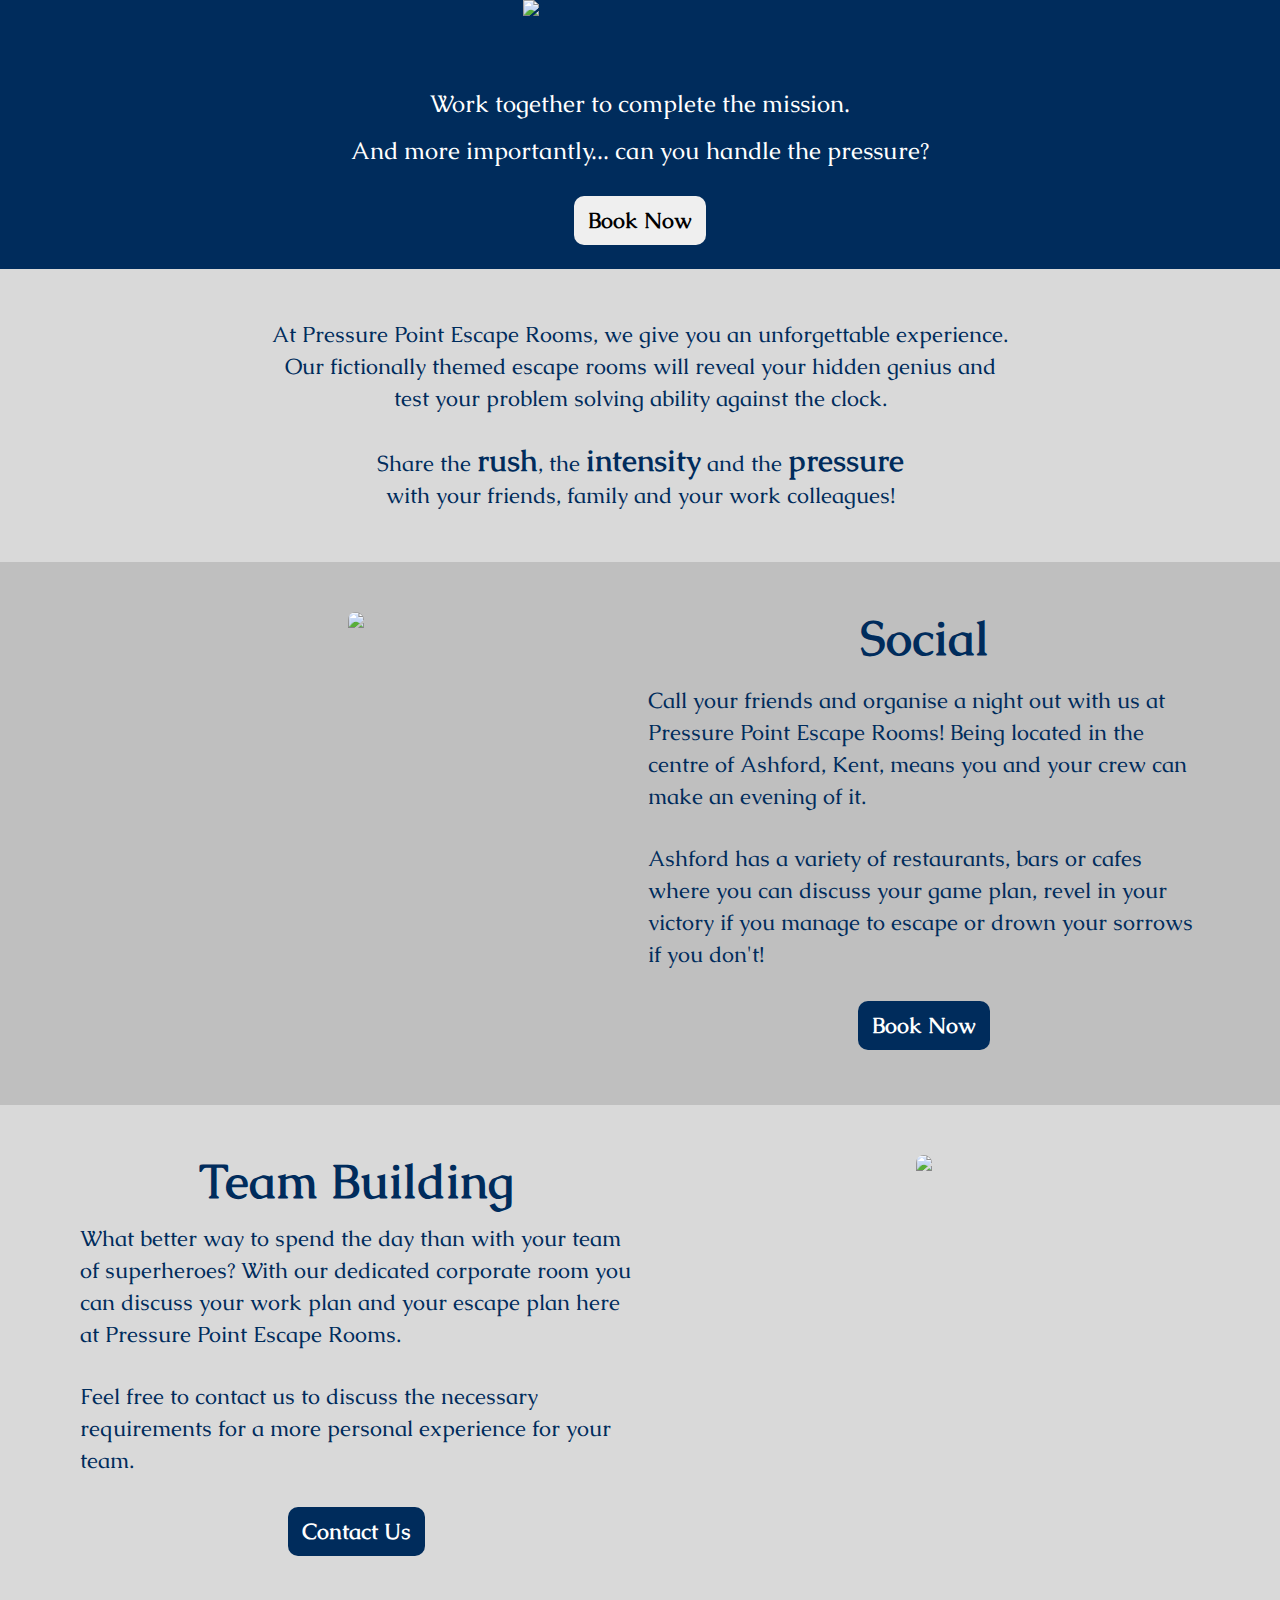
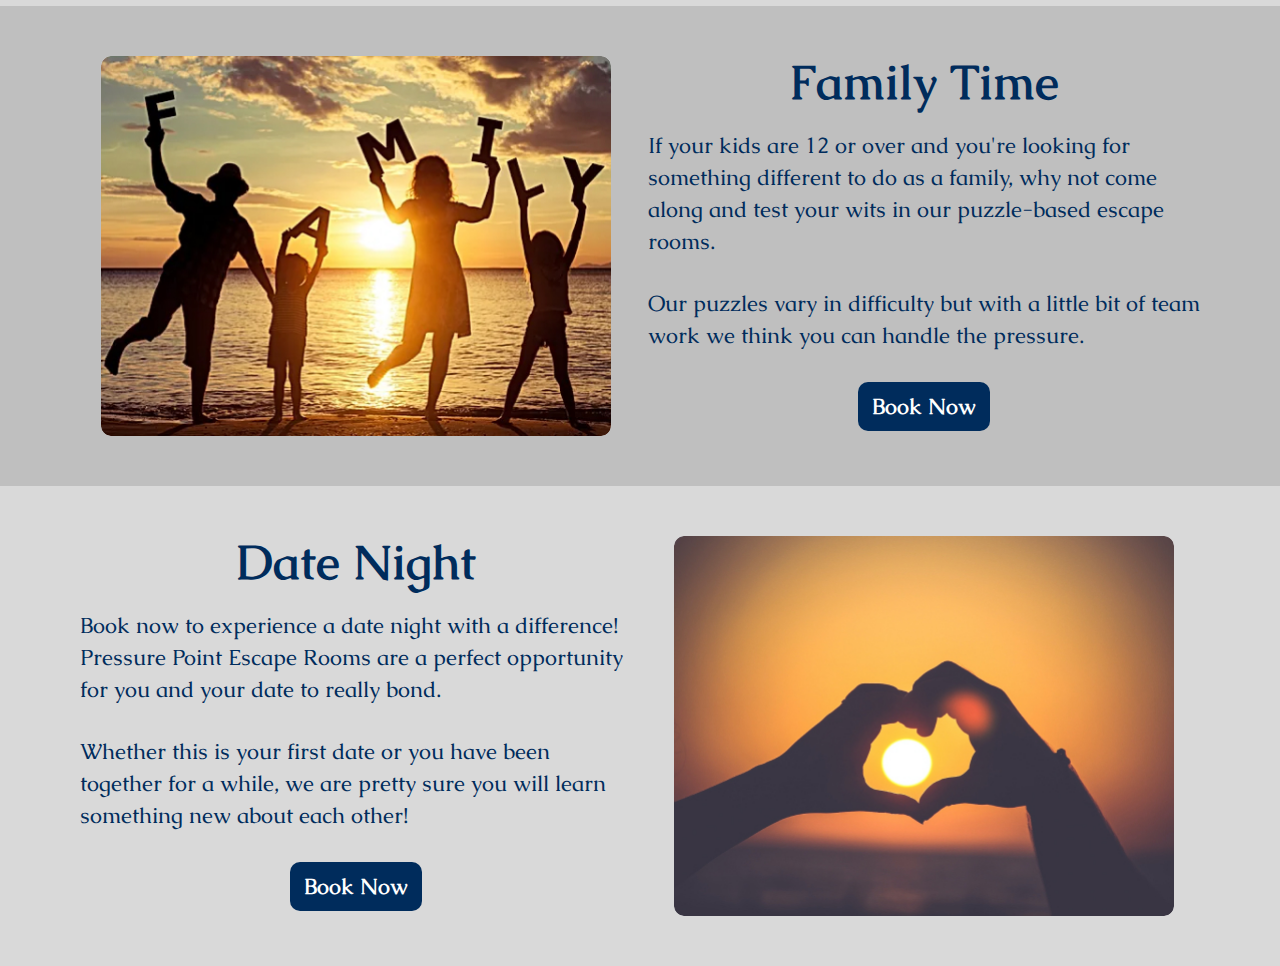
==== commit a21ca620: "tweaking panel views" ====
--- a/index.html
+++ b/index.html
@@ -51,9 +51,10 @@
 
     <div class="panel panel__secondary">
         <div class="panel__usp main__container">
-            <h3 class="panel-title">Social</h3>
             <div class="content">
+                <h3 class="panel-title">Social</h3>
                 <img src="images/social.jpg" class="img-social">
+
                 <div class="content__desc">
                     <p>
                         Call your friends and organise a night out with us at Pressure Point Escape Rooms! Being located
@@ -74,10 +75,10 @@
 
     <div class="panel">
         <div class="panel__usp main__container">
-            <h3 class="panel-title">Team Building</h3>
             <div class="content">
-                <img src="images/teamwork.jpg" class="img-teamwork">
-                <div class="content__desc content__reverse">
+                <h3 class="panel-title">Team Building</h3>
+                <img src="images/teamwork.jpg" class="img-teamwork reverse">
+                <div class="content__desc">
                     <p>
                         What better way to spend the day than with your team of superheroes? With our dedicated
                         corporate
@@ -97,8 +98,8 @@
 
     <div class="panel panel__secondary">
         <div class="panel__usp main__container">
-            <h3 class="panel-title">Family Time</h3>
             <div class="content">
+                <h3 class="panel-title">Family Time</h3>
                 <img src="images/family.jpg" class="img-family">
                 <div class="content__desc">
                     <p>
@@ -118,10 +119,10 @@
 
     <div class="panel">
         <div class="panel__usp main__container">
-            <h3 class="panel-title">Date Night</h3>
             <div class="content">
-                <img src="images/date.jpg" class="img-date">
-                <div class="content__desc content__reverse">
+                <h3 class="panel-title">Date Night</h3>
+                <img src="images/date.jpg" class="img-date reverse">
+                <div class="content__desc">
                     <p>
                         Book now to experience a date night with a difference! Pressure Point Escape Rooms are a perfect
                         opportunity for you and your date to really bond.
--- a/styles/styles.css
+++ b/styles/styles.css
@@ -111,15 +111,15 @@
   gap: 1.5rem;
   justify-items: center;
 }
-.panel__usp .panel-title {
+.panel__usp .content {
+  display: grid;
+  justify-items: center;
+  gap: 1rem;
+}
+.panel__usp .content .panel-title {
   font-size: 2rem;
   font-weight: 700;
   line-height: 1.5rem;
-}
-.panel__usp .content {
-  display: grid;
-  justify-items: center;
-  gap: 1rem;
 }
 .panel__usp .content img {
   border-radius: 0.625rem;
@@ -156,6 +156,12 @@
   .panel__usp .content {
     grid-template-columns: 1fr 1fr;
   }
+  .panel__usp .content .img-social,
+  .panel__usp .content .img-teamwork,
+  .panel__usp .content .img-family,
+  .panel__usp .content .img-date {
+    grid-row: 1/3;
+  }
   .panel__usp .content .img-social {
     height: 275px;
   }
@@ -165,6 +171,9 @@
   .panel__usp .content .img-family,
   .panel__usp .content .img-date {
     height: 260px;
+  }
+  .panel__usp .content .reverse {
+    grid-column: 2/3;
   }
   .panel__usp .content .content__desc {
     display: grid;
@@ -177,9 +186,6 @@
   .panel__usp .content .content__desc button {
     align-self: start;
   }
-  .panel__usp .content__reverse:nth-child(even) {
-    order: -1;
-  }
 }
 @media screen and (min-width: 48rem) {
   .main__container {
@@ -220,8 +226,8 @@
   .panel__usp {
     gap: 2.5rem;
   }
-  .panel__usp .panel-title {
-    font-size: 4rem;
+  .panel__usp .content .panel-title {
+    font-size: 3rem;
     line-height: 3.25rem;
   }
   .panel__usp .content .content__desc {
@@ -499,7 +505,7 @@
   max-width: 33.125rem;
 }
 .welcome-panel span {
-  font-size: 1rem;
+  font-size: 1.5rem;
   font-weight: 700;
 }
 
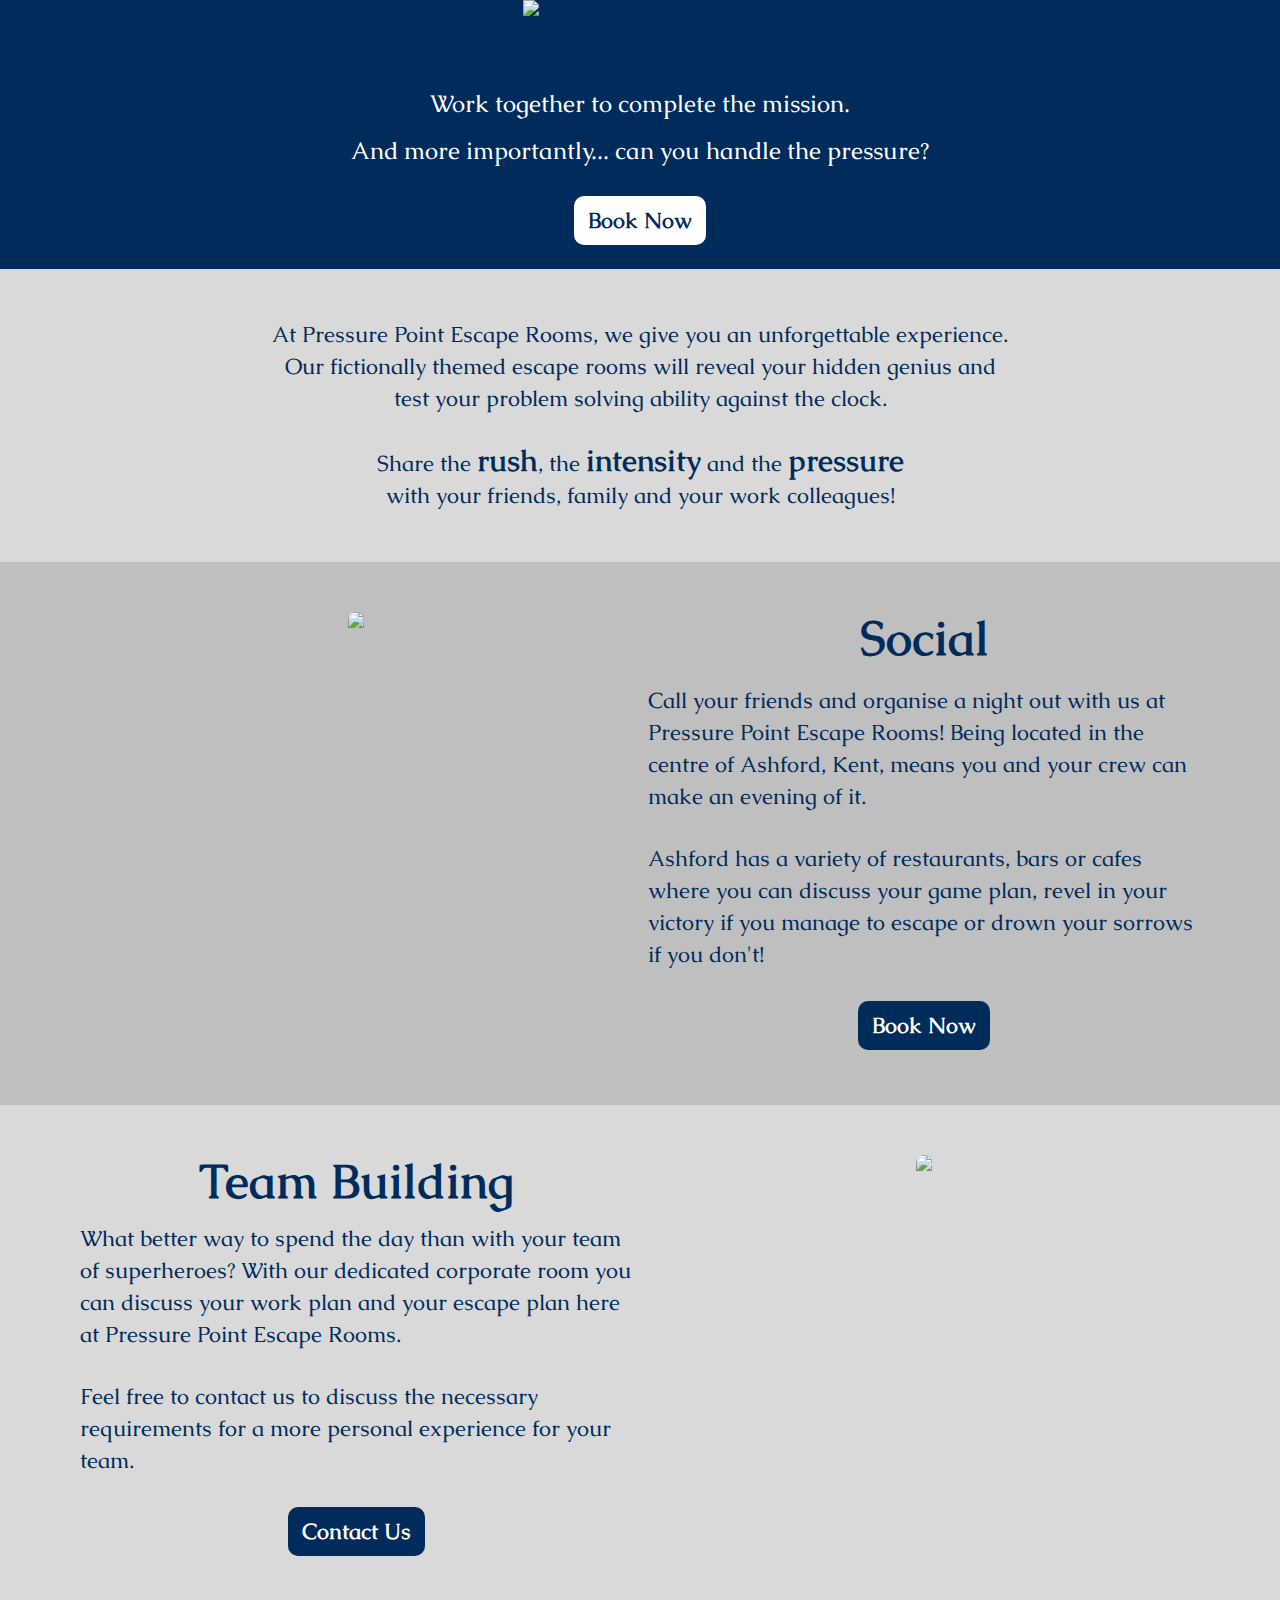
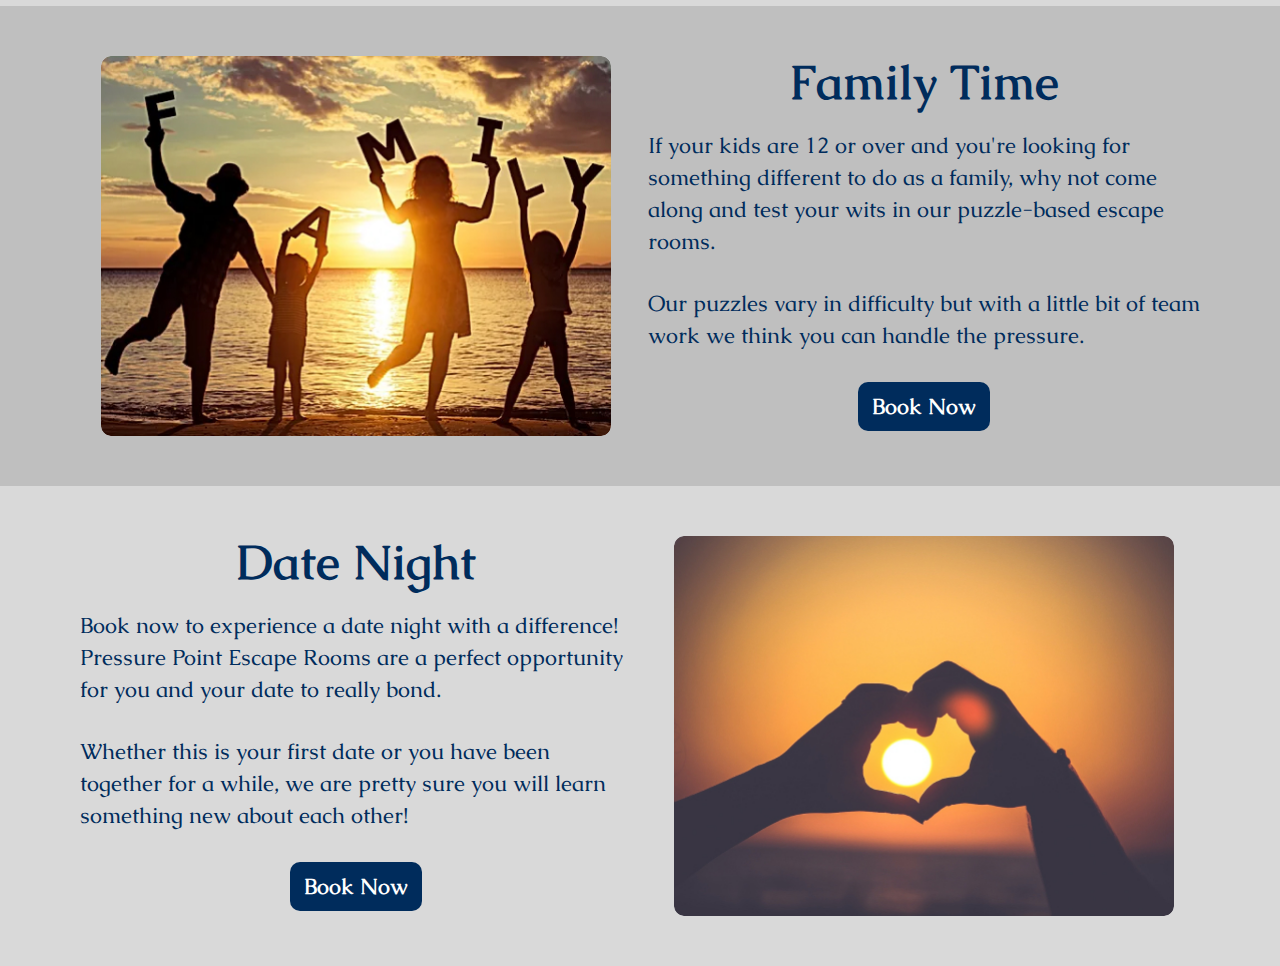
==== commit 9d80de12: "fix hero button" ====
--- a/index.html
+++ b/index.html
@@ -32,7 +32,7 @@
                 <h2>Work together to complete the mission.</h2>
                 <h2>And more importantly... <br /> can you handle the pressure?</h2>
             </div>
-            <button class="btn-secondary">Book Now</button>
+            <button class="btn__secondary">Book Now</button>
         </div>
     </div>
 
@@ -66,7 +66,7 @@
                         in
                         your victory if you manage to escape or drown your sorrows if you don't!
                     </p>
-                    <button class="btn-primary">Book Now</button>
+                    <button class="btn__primary">Book Now</button>
                 </div>
             </div>
 
@@ -90,7 +90,7 @@
                         your
                         team.
                     </p>
-                    <button class="btn-primary">Contact Us</button>
+                    <button class="btn__primary">Contact Us</button>
                 </div>
             </div>
         </div>
@@ -111,7 +111,7 @@
                         Our puzzles vary in difficulty but with a little bit of team work we think you can handle the
                         pressure.
                     </p>
-                    <button class="btn-primary">Book Now</button>
+                    <button class="btn__primary">Book Now</button>
                 </div>
             </div>
         </div>
@@ -133,7 +133,7 @@
                         learn
                         something new about each other!
                     </p>
-                    <button class="btn-primary">Book Now</button>
+                    <button class="btn__primary">Book Now</button>
                 </div>
             </div>
         </div>
--- a/styles/styles.css
+++ b/styles/styles.css
@@ -1,3 +1,4 @@
+@charset "UTF-8";
 *,
 *::before,
 *::after {
@@ -69,11 +70,11 @@
   transform: scale(1.1);
 }
 
-.btn-primary {
+.btn__primary {
   background-color: hsl(211, 100%, 18%);
   color: hsl(0, 0%, 100%);
 }
-.btn-primary:hover {
+.btn__primary:hover {
   background-color: hsl(0, 0%, 100%);
   color: hsl(211, 100%, 18%);
   border: 2px solid hsl(211, 100%, 18%);
@@ -509,6 +510,43 @@
   font-weight: 700;
 }
 
+.faq-panel .accordion__btn {
+  background-color: hsl(211, 100%, 18%);
+  color: hsl(0, 0%, 100%);
+  cursor: pointer;
+  padding: 1.2rem;
+  width: 100%;
+  text-align: left;
+  transition: 0.4s;
+}
+.faq-panel .accordion__btn:hover {
+  cursor: pointer;
+}
+.faq-panel .accordion__btn:hover {
+  background-color: rgba(0, 44, 92, 0.8);
+}
+.faq-panel .accordion__btn .active {
+  background-color: rgba(0, 44, 92, 0.8);
+}
+.faq-panel .accordion__btn:after {
+  content: "➕";
+  /* Unicode character for "plus" sign (+) */
+  font-size: 13px;
+  color: hsl(0, 0%, 100%);
+  float: right;
+  margin-left: 5px;
+}
+.faq-panel .accordion .active:after {
+  content: "➖";
+  /* Unicode character for "minus" sign (-) */
+}
+.faq-panel .accordion__panel {
+  padding: 2rem;
+  display: none;
+  overflow: hidden;
+  transition: max-height 0.2s ease-out;
+}
+
 @media screen and (min-width: 37.5rem) {
   .hero__title h2 br {
     display: none;
